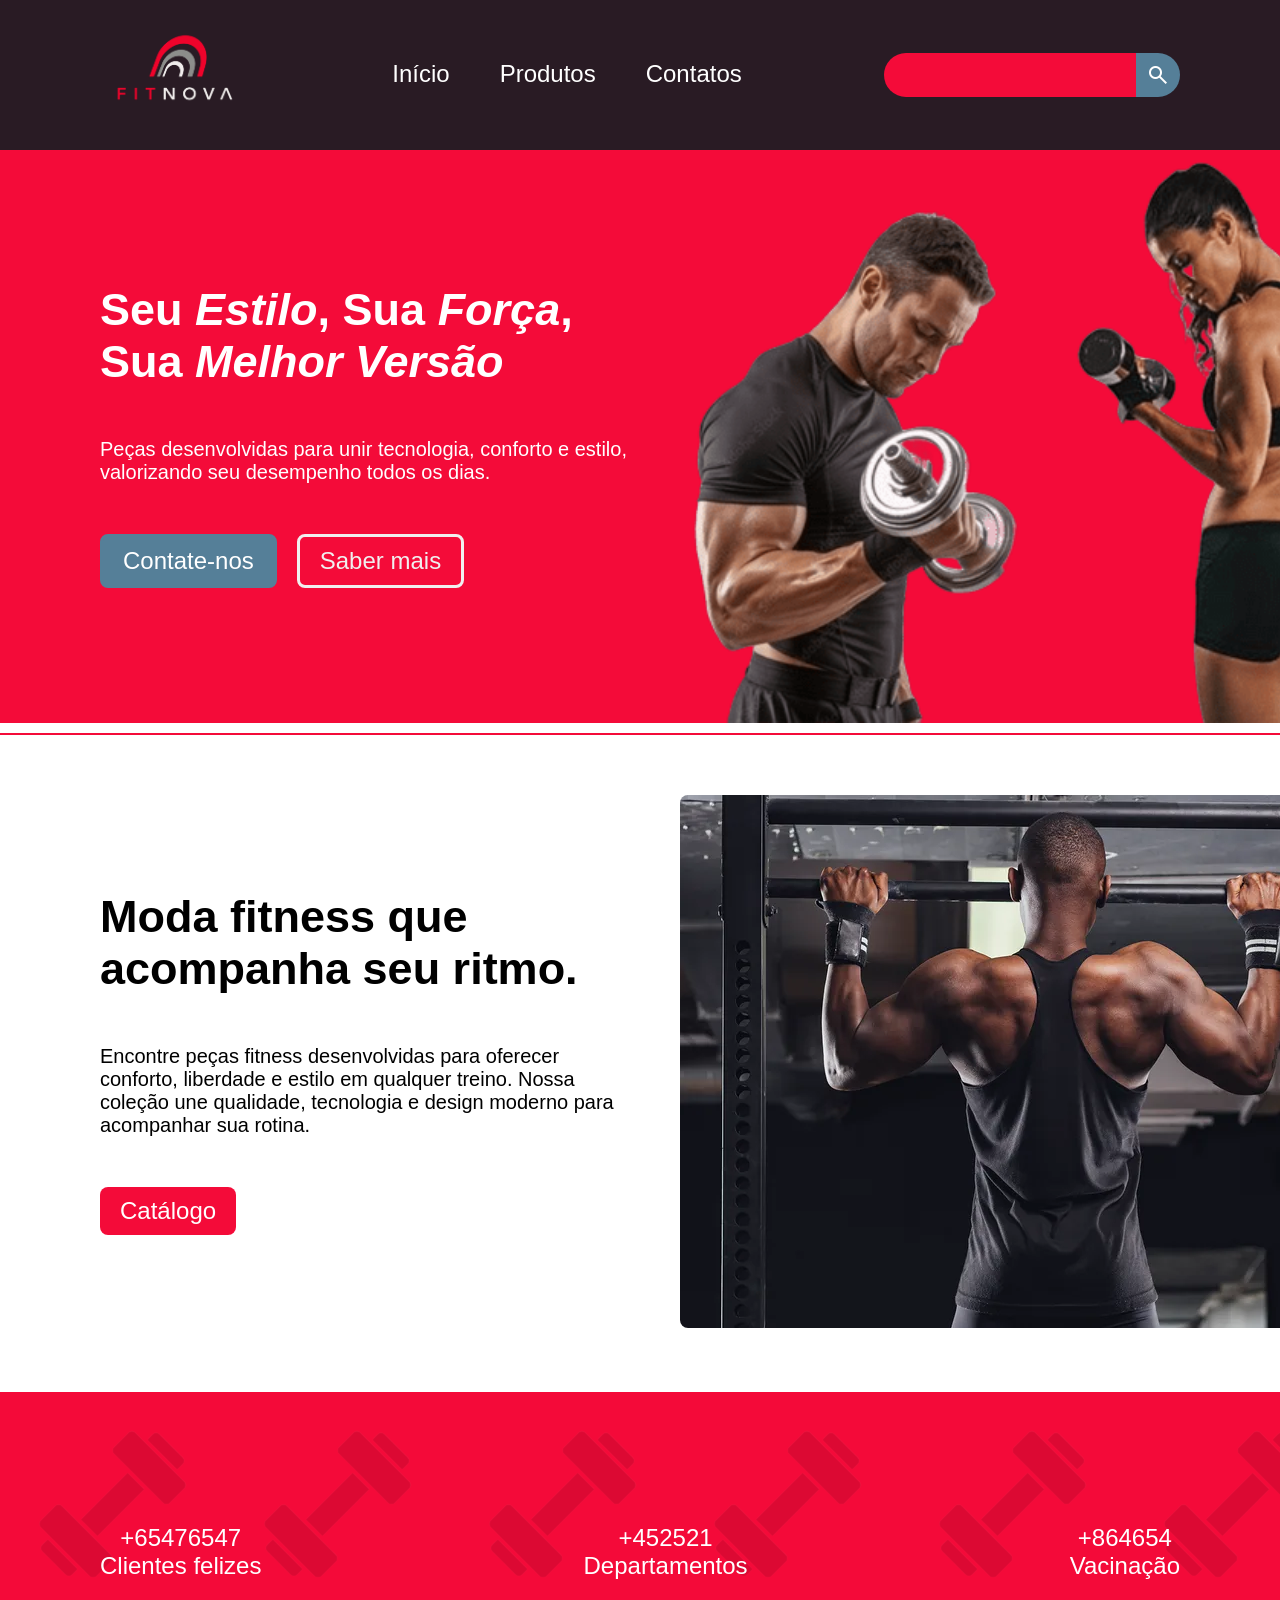
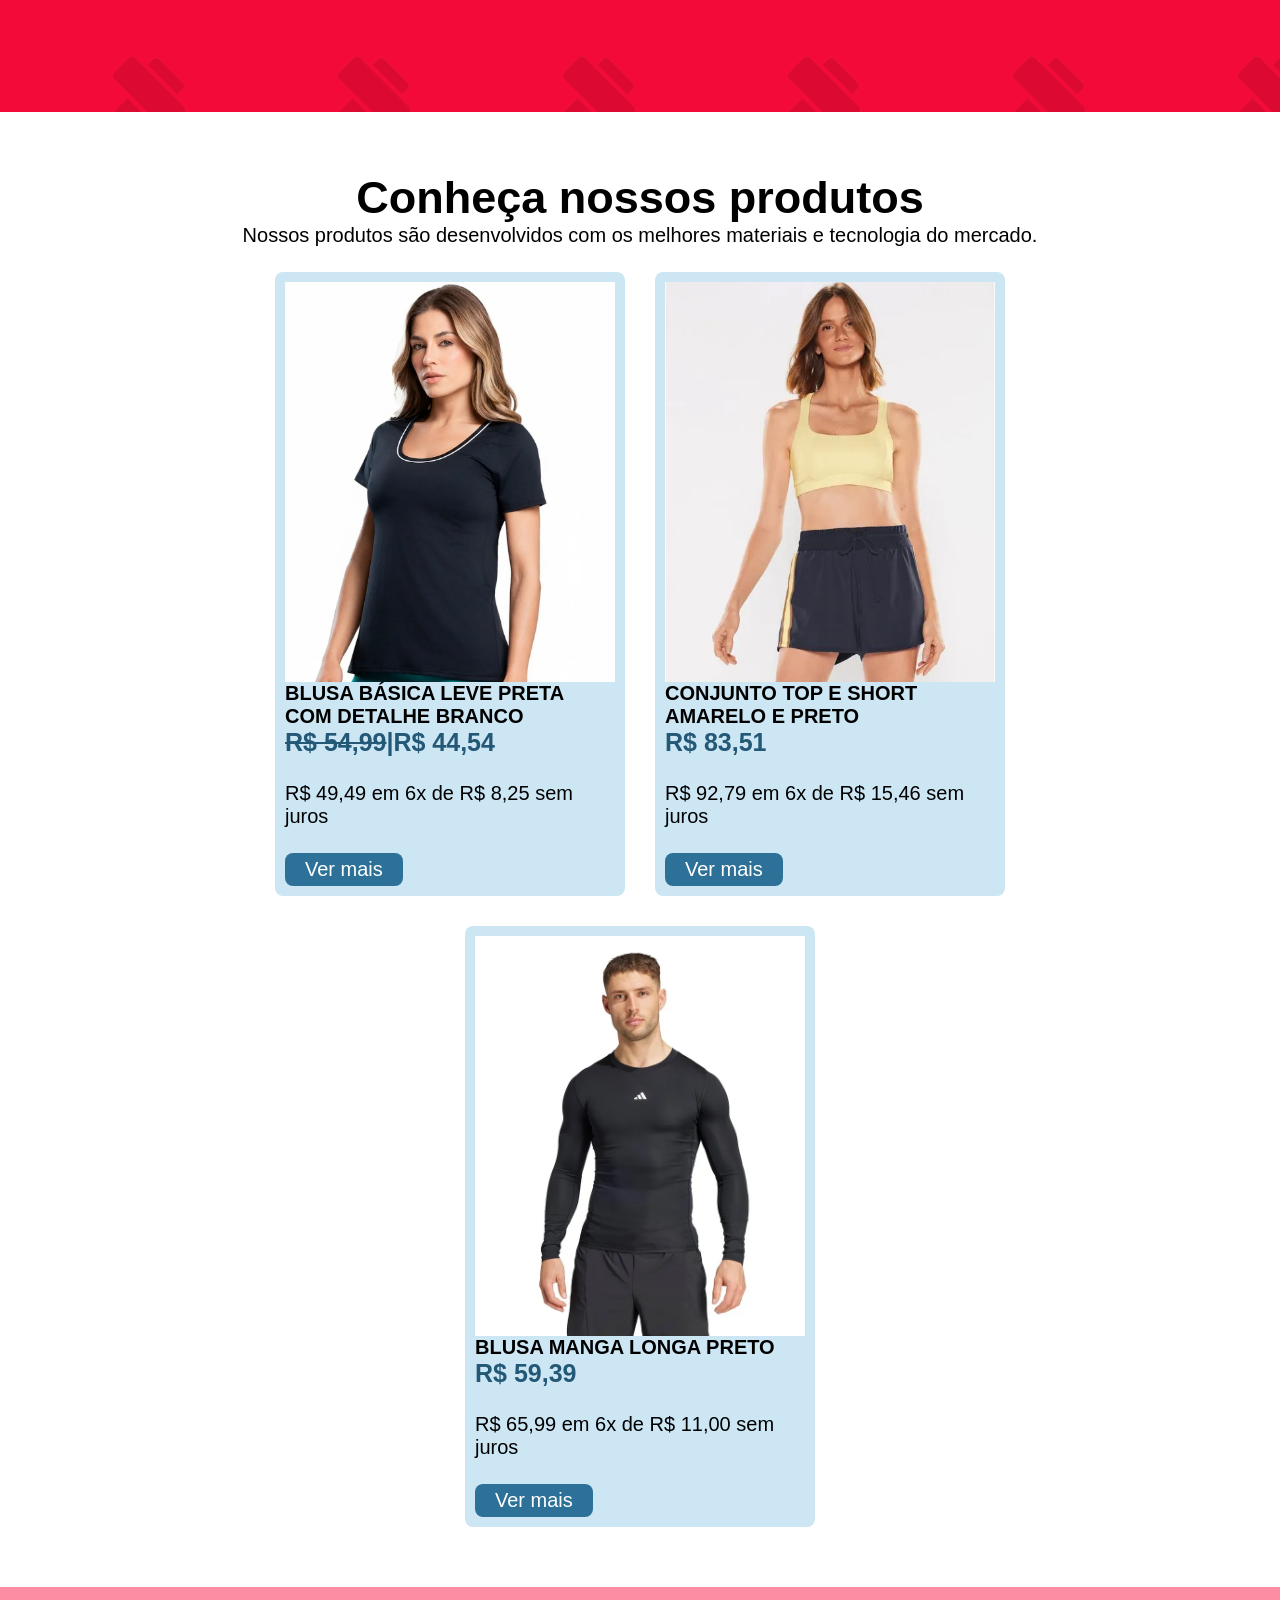
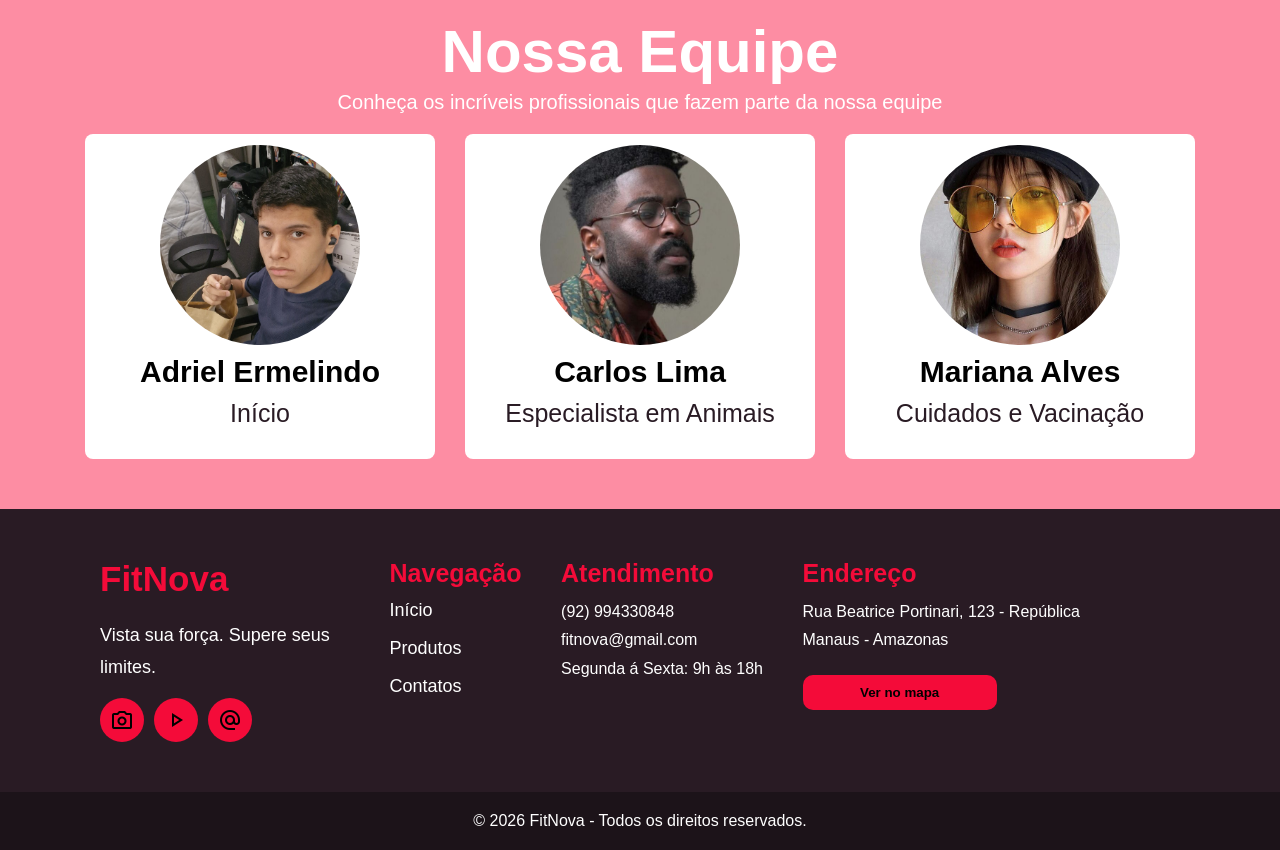
==== projeto-dw/index.html @ 7d939626 "Adicionado Fitnova em locais com o nome antigo" ====
<!DOCTYPE html>
<html lang="pt-br">

<head>
    <meta charset="UTF-8">
    <meta name="viewport" content="width=device-width, initial-scale=1.0">
    <title>FitNova - Início</title>
    <link rel="stylesheet" href="./css/style.css">
    <link rel="shortcut icon" href="./img/logo.png" type="image/x-icon">
    <link href="https://fonts.googleapis.com/css2?family=Material+Symbols+Outlined" rel="stylesheet" />
</head>
<body>
    <!-- HEADER -->
    <header>
        <img id="logo" src="./img/logo.png" alt="">

        <nav>
            <a href="index.html">Início</a>
            <a href="pages/produtos.html">Produtos</a>
            <a href="pages/contatos.html">Contatos</a>
        </nav>

        <div id="search">
            <input type="text" name="" id="">
            <span class="material-symbols-outlined">search</span>
        </div>
    </header>

    <main>
    
    <!-- CAPA -->
    <section id="capa">
        <div id="texto">
            <h1>Seu <i>Estilo</i>, Sua <i>Força</i>, Sua <i>Melhor Versão</i></h1>
            <p>Peças desenvolvidas para unir tecnologia, conforto e estilo, valorizando seu desempenho todos os dias.</p>
            <div id="botoes">
                <a href="pages/contatos.html"><button id="primario">Contate-nos</button></a>
                <button id="secundario">Saber mais</button>
            </div>
        </div>
        <div id="imagem">
            <img src="./img/fitness_mulher_invertida.png" alt="">
        </div>
    </section>

    <hr>

    <!-- CAPA-RITMO -->
    <section id="capa-ritmo">
        <div id="texto">
            <h1>Moda fitness que acompanha seu ritmo.</h1>
            <p>Encontre peças fitness desenvolvidas para oferecer conforto, liberdade e estilo em qualquer treino. Nossa coleção une qualidade, tecnologia e design moderno para acompanhar sua rotina.</p>
            <button id="primario">Catálogo</button>
        </div>
        <div id="imagem-ritmo">
            <img src="./img/strongback.webp" alt="">
        </div>
    </section>

    <!-- Histórico -->
    <section id="historico">
        <div class="card-historico">
            <p>+65476547</p>
            <p>Clientes felizes</p>
        </div>
        <div class="card-historico">
            <p>+452521</p>
            <p>Departamentos</p>
        </div>
        <div class="card-historico">
            <p>+864654</p>
            <p>Vacinação</p>
        </div>
    </section>

    <!-- Services -->
    <!-- div#services>div.services-per*3 -->
    <section id="services">
        <h1>Conheça nossos produtos</h1>
        <p>Nossos produtos são desenvolvidos com os melhores materiais e tecnologia do mercado.</p>

        <div id="cards-services">
            <div class="services-pet">
                <div id="image-services">
                    <div id="image">
                        <img src="./img/roupa1.webp" alt="">
                    </div>
                    <h1>BLUSA BÁSICA LEVE PRETA COM DETALHE BRANCO</h1>
                    <p id="price"><s>R$ 54,99</s>|R$ 44,54</p>
                    <p> R$ 49,49 em 6x de R$ 8,25 sem juros</p>
                    <button>Ver mais</button>
                </div>
            </div>
            <div class="services-pet">
                <div id="image-services">
                     <div id="image">
                        <img src="./img/roupa2.webp" alt="">
                    </div>
                    <h1>CONJUNTO TOP E SHORT AMARELO E PRETO</h1>
                    <p id="price">R$ 83,51</p>
                    <P>R$ 92,79 em 6x de R$ 15,46 sem juros</p>
                    <button>Ver mais</button>
                </div>
            </div>
            <div class="services-pet">
                <div id="image-services">
                     <div id="image">
                        <img src="./img/roupa3.webp" alt="">
                    </div>
                    <h1>BLUSA MANGA LONGA PRETO</h1>
                    <p id="price">R$ 59,39</p>
                    <p>R$ 65,99 em 6x de R$ 11,00 sem juros</p>
                    <button>Ver mais</button>
                </div>
            </div>
        </div>
    </section>
        
    <!-- Equipe -->
     <section id="equipe">
        <h1>Nossa Equipe</h1>
        <p>Conheça os incríveis profissionais que fazem parte da nossa equipe</p>
        <div id="cards-equipe">
            <div class="image-equipe">
                <img src="./img/adriel.jpg" alt="">
                <h2>Adriel Ermelindo</h2>
                <p>Início</p>
            </div>
            <div class="image-equipe">
                <img src="./img/cara.jpg" alt="">
                <h2>Carlos Lima</h2>
                <p>Especialista em Animais</p>
            </div>
            <div class="image-equipe">
                <img src="./img/menina.jpg" alt="">
                <h2>Mariana Alves</h2>
                <p>Cuidados e Vacinação</p>
            </div>
        </div>
     </section>

     </main>

    <!-- FOOTER -->
    <footer>
        <div id="texto-banner">
            <h1>FitNova</h1>
            <p>Vista sua força. Supere seus limites.</p>
            <div id="button-banner">
                <button><span class="material-symbols-outlined">photo_camera</span></button>
                <button><span class="material-symbols-outlined">play_arrow</span></button>
                <button><span class="material-symbols-outlined">alternate_email</span></button>
            </div>
        </div>

        <div id="menu-footer">
            <h1>Navegação</h1>
            <nav id="footer-nav">
            <a href="index.html">Início</a>
            <a href="pages/produtos.html">Produtos</a>
            <a href="pages/contatos.html">Contatos</a>
            </nav>
            </div>

        <div id="info-banner">
            <h1>Atendimento</h1>
            <p>(92) 994330848</p>
            <p>fitnova@gmail.com</p>
            <p>Segunda á Sexta: 9h às 18h</p>
        </div>

        <div id="local-banner">
            <h1>Endereço</h1>
            <p>Rua Beatrice Portinari, 123 - República</p>
            <p>Manaus - Amazonas</p>
            <a href="pages/contatos.html"><button>Ver no mapa</button></a>
        </div>

    </footer>

    <p id="direitos">© 2026 FitNova - Todos os direitos reservados.</p>

</body>

</html>
---- projeto-dw/css/style.css ----
*{
    margin: 0;
    padding: 0;
    border: 0;
    font-family: Verdana, Geneva, Tahoma, sans-serif;
    box-sizing: border-box;
}

/* HEADER */

header{
    background-color: #291b24;
    display: flex;
    flex-direction: row;
    justify-content: space-between;
    align-items: center;
    padding: 0 100px;
}

#logo{
    width: 150px;
}

nav{
    display: flex;
    gap: 10px; 
}

nav a{
    color: #fff;
    text-decoration: none;
    font-size: 24px;
    padding: 5px 20px;
    border-bottom: solid 3px transparent;
}

header a:hover{
    border-bottom: solid 3px #f40b39;
    transition: border 0.7s ease;
}

#search{
    display: flex;

}

#search input{
    background-color: #f40b39;
    font-size: 18px;
    padding: 10px;
    color: #000;
    outline: none;
    border-radius: 40px 0px 0px 40px;
}

#search input:focus{
    box-shadow: rgba(50, 50, 93, 0.25) 0px 6px 12px -2px, rgba(0, 0, 0, 0.3) 0px 3px 7px -3px;
}

#search span{
    background-color: #557f98;
    color: #fff;
    padding: 10px;
    cursor: pointer;
    border-radius: 0px 40px 40px 0px;
}

#search span:hover{
    box-shadow: rgba(0, 0, 0, 0.17) 0px -23px 25px 0px inset, rgba(0, 0, 0, 0.15) 0px -36px 30px 0px inset, rgba(0, 0, 0, 0.1) 0px -79px 40px 0px inset, rgba(0, 0, 0, 0.06) 0px 2px 1px, rgba(0, 0, 0, 0.09) 0px 4px 2px, rgba(0, 0, 0, 0.09) 0px 8px 4px, rgba(0, 0, 0, 0.09) 0px 16px 8px, rgba(0, 0, 0, 0.09) 0px 32px 16px;
}

/* CAPA */

#capa{
    background-color: #f40b39;
    padding: 0px 100px 0px 100px;
    display: flex;
    align-items: center;
    gap: 50px;
}

#texto{
    width: 50%;
}

#texto h1{
    color: #fff;
    font-size: 45px;
    margin-bottom: 50px;
}

#texto p{
    color: #fff;
    font-size: 20px;
    margin-bottom: 50px;
}
#botoes{
    display: flex;
    gap: 20px;
}

#primario{
    background-color: #557f98;
    color: #fff;
    font-size: 24px;
    padding: 10px 20px;
    border-radius: 8px;
    cursor: pointer;
    border: solid 3px #557f98;
}

#primario:hover{
    background-color: #3c596a;
    border: solid 3px #3c596a;
    transition: all 0.5s ease;
}

#secundario{
    background-color: transparent;
    color: #f1efef;
    font-size: 24px;
    padding: 10px 20px;
    border-radius: 8px;
    cursor: pointer;
    border: solid 3px #f1efef;
}

#secundario:hover{
    background-color: #f1efef;
    border: solid 3px #dedede;
    color: #000;
    transition: all 0.5s ease;
}

#imagem{
    width: 200px;
}

#imagem img{
    width: 800px;
    display: flex;
}

hr{
    margin-top: 10px;
    border: solid 1px #f40b39;
    background-color: #f40b39;
}
/* CAPA-RITMO */

#capa-ritmo{
    background-color: #ffffff;
    padding: 60px 100px;
    display: flex;
    align-items: center;
    gap: 50px;
}

#capa-ritmo #texto h1{
    color: #000;
}

#capa-ritmo #texto p{
    color: #000;
}

#capa-ritmo #primario{
    background-color: #f40b39;
    border: #f40b39;
}

#capa-ritmo #primario:hover{
    cursor: pointer;
    box-shadow: rgba(0, 0, 0, 0.15) 1.95px 1.95px 2.6px;
    transition: all 0.5s ease;
    background-color: #f40b39;
}

#imagem-ritmo{
    width: 500px;
}

#imagem-ritmo img{
    border-radius: 8px;
}


#historico{
    background-color: #f40b39;
    padding: 60px 100px;
    display: flex;
    gap: 40px;
    justify-content: space-between;
    align-items: center;
    /* Coloca um fundo feito de imagens */
    background-image: url("../img/pesotrans.png");
    position: relative;
}

#historico::before{
    /* define o nível, o plano de um elemento, a camada do elemento */
    z-index: 1;
    background-color:  rgba(244, 11, 57, 0.9);
    content:'';
    position: absolute;
    top: 0;
    left: 0;
    width: 100%;
    height: 100%;
}

.card-historico{
    font-size: 24px;
    text-align: center;
    height: 200px;
    color: white;
    display: flex;
    flex-direction: column;
    justify-content: center;
    align-items: center;
    z-index: 2;
}

#services{
    padding: 60px 100px;
    text-align: center;
}

#services h1{
    font-size: 45px;
}

#services p{
    font-size: 20px;
    margin-bottom: 25px;
}

#cards-services{
    display: flex;
    justify-content: center;
    align-items: center;
    gap: 30px;
    flex-wrap: wrap;
}

.services-pet{
    background-color: #9fceea84;
    border-radius: 8px;
    width: 350px;
    text-align: left;
    padding: 10px;
}

#cards-services .services-pet h1{
    font-size: 20px;
}

#cards-services .services-pet #price{
    font-size: 25px;
    font-weight: bold;
    color: #235876;
}

#cards-services .services-pet button{
    background-color: #2d7198;
    font-size: 20px;
    padding: 5px 20px;
    border-radius: 8px;
    color: white;
}

#cards-services .services-pet button:hover{
    cursor: pointer;
    box-shadow: rgba(0, 0, 0, 0.15) 1.95px 1.95px 2.6px;
    transition: all 0.5s ease;
    background-color: #3c596a;
}

#image{
    overflow: hidden;
    height: 400px;
}

/* A propria imagem */
#image img{
    width: 100%;
    height: 100%;
    object-fit: cover;
    object-position: center;
}

/* EQUIPE */
#equipe{
    background-color: #FD8DA3;
    display: flex;
    flex-direction: column;
    align-items: center;
}
#equipe h1{
    font-size: 60px;
    margin-top: 30px;
    margin-bottom: 5px;
    color: #fff;
    font-weight: bold;
}

#equipe p{
    font-size: 20px;
    color: #fff;
    margin-bottom: 20px;
}

#cards-equipe{
    display: flex;
    flex-wrap: wrap;
    gap: 30px;
    margin-bottom: 50px;
        justify-content: center;

}

#cards-equipe .image-equipe{
    display: flex;
    flex-direction: column;
    align-items: center;
    background-color: white;
    padding: 8px;
    gap: 10px;
    width: 350px;
    border-radius: 8px;
    border: solid 3px transparent;
}

#cards-equipe .image-equipe:hover{
    cursor: pointer;
    box-shadow: rgba(0, 0, 0, 0.15) 1.95px 1.95px 2.6px;
    transition: all 0.5s ease;
    border: solid 3px #f40b39;
}

#cards-equipe .image-equipe p{
    color: #291B24;
    text-align: center;
    font-size: 25px;
}

#cards-equipe .image-equipe h2{
    color: black;
    font-size: 30px;
}

#cards-equipe .image-equipe img{
    width: 200px;
    height: 200px;
    border-radius: 50%;
    object-fit: cover;
    object-position: center;
}

/* FOOTER */

footer{
    background-color: #291b24;
    display: flex;
    padding: 50px 100px;
    justify-content: space-between;
    flex-wrap: wrap;
}

footer h1{
    color: #f40b39;
    font-size: 25px;
    margin-bottom: 10px;
}

footer p{
    color: white;
    line-height: 1.8;
}

footer button:hover{
    cursor: pointer;
    box-shadow: rgba(0, 0, 0, 0.35) 0px 5px 15px;
    transition: all 0.5s ease;
    background-color: #c20829;
}

#texto-banner{
    display: flex;
    flex-direction: column;
    width: 250px;
}

#texto-banner h1{
    color: #f40b39;
    font-size: 35px;
    margin-bottom: 20px;
}

#texto-banner p{
    color: white;
    font-size: 18px;
    margin-bottom:15px;
    line-height: 1.8;
}

#button-banner{
    display: flex;
    gap: 10px;
    flex-wrap: wrap;
}

#button-banner button{
    padding: 10px;
    background-color: #f40b39;
    border-radius: 50%;
    display: flex;
}

#footer-nav{
    display: flex;
    flex-direction: column;
}

#footer-nav a{
    text-decoration: none;
    color: white;
    font-size: 18px;
    line-height: 1.4;
    padding: 0px;
}

#footer-nav a:hover{
    border-bottom: solid 3px #f40b39;
    transition: border 0.7s ease;
    width: 80px;
}

#local-banner{
    display: flex;
    flex-direction: column;
    padding: 0px 100px 0px 0px;
}

#local-banner button{
    padding: 10px;
    background-color: #f40b39;
    border-radius: 10px;
    width: 70%;
    margin-top: 20px;
    font-weight: bold;
}



#direitos{
    background-color: #1c1319;
    padding: 20px 100px;
    color: white;
    text-align: center;
}
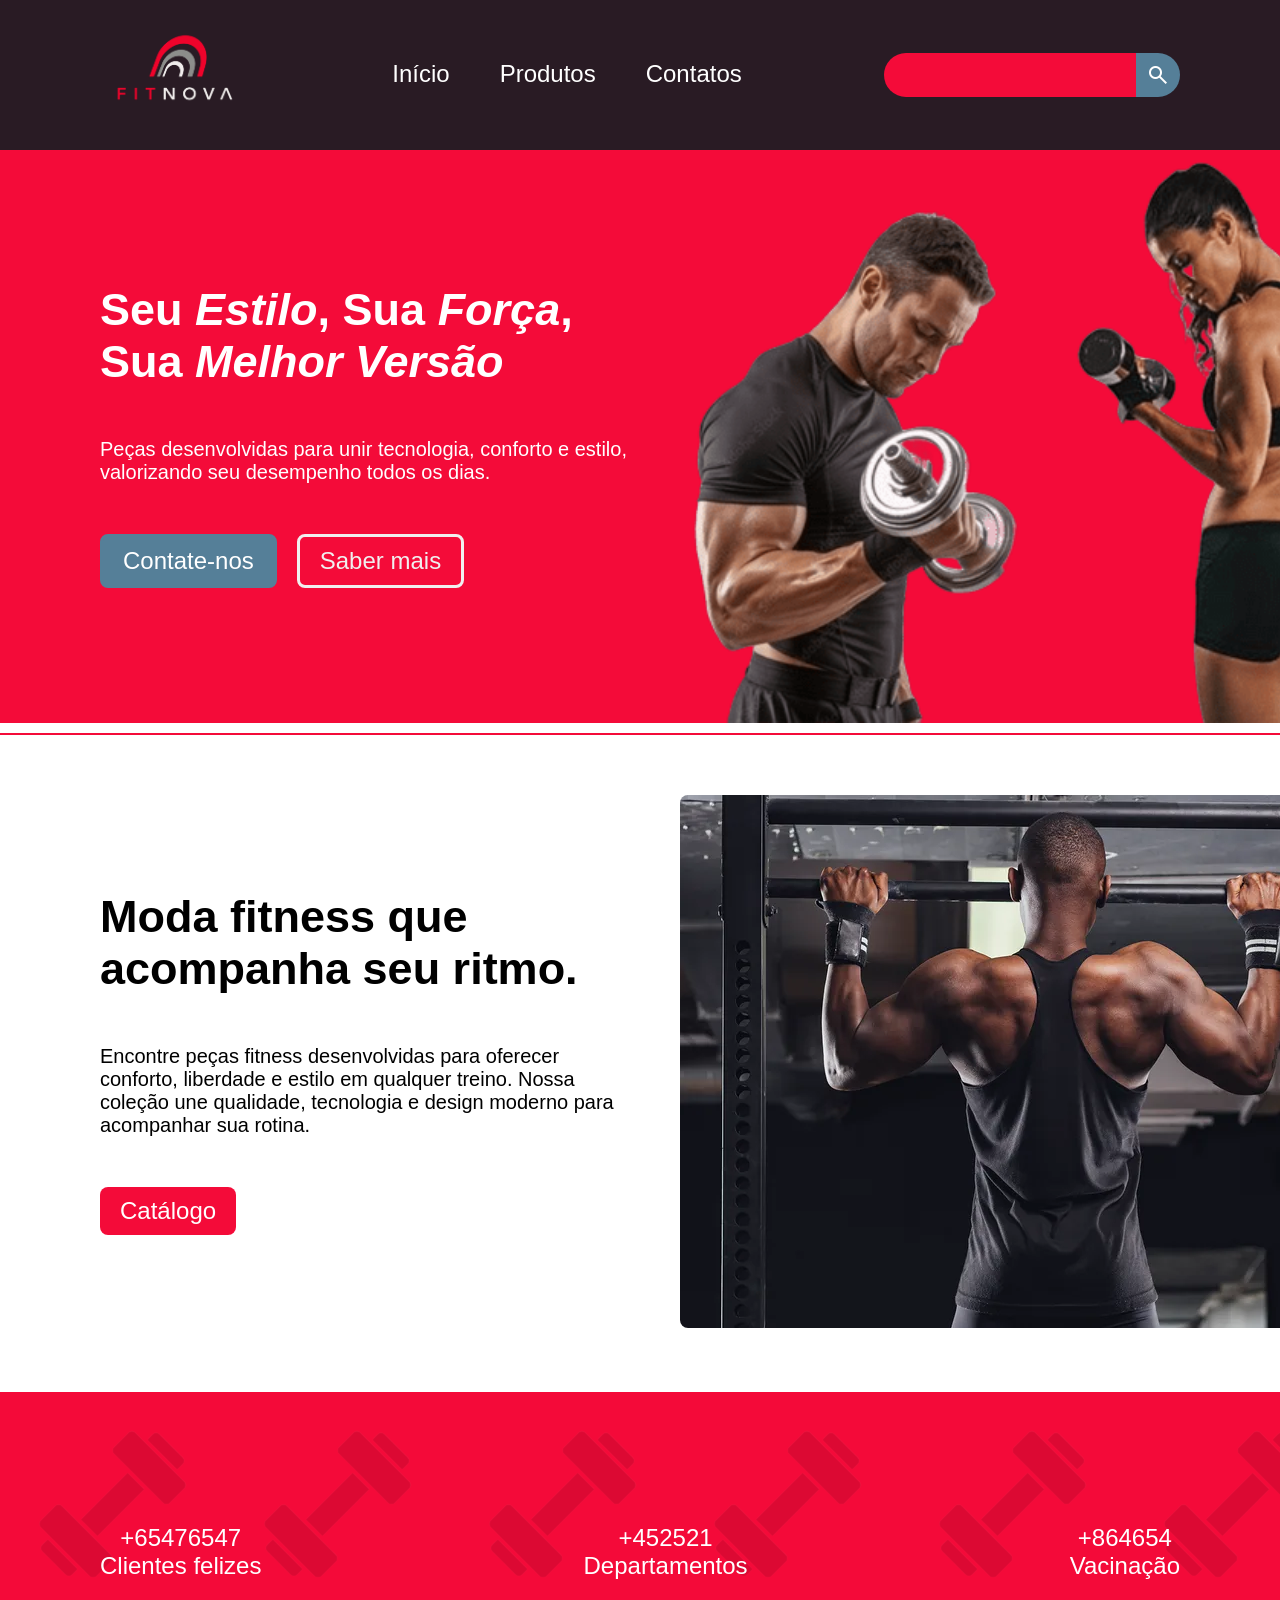
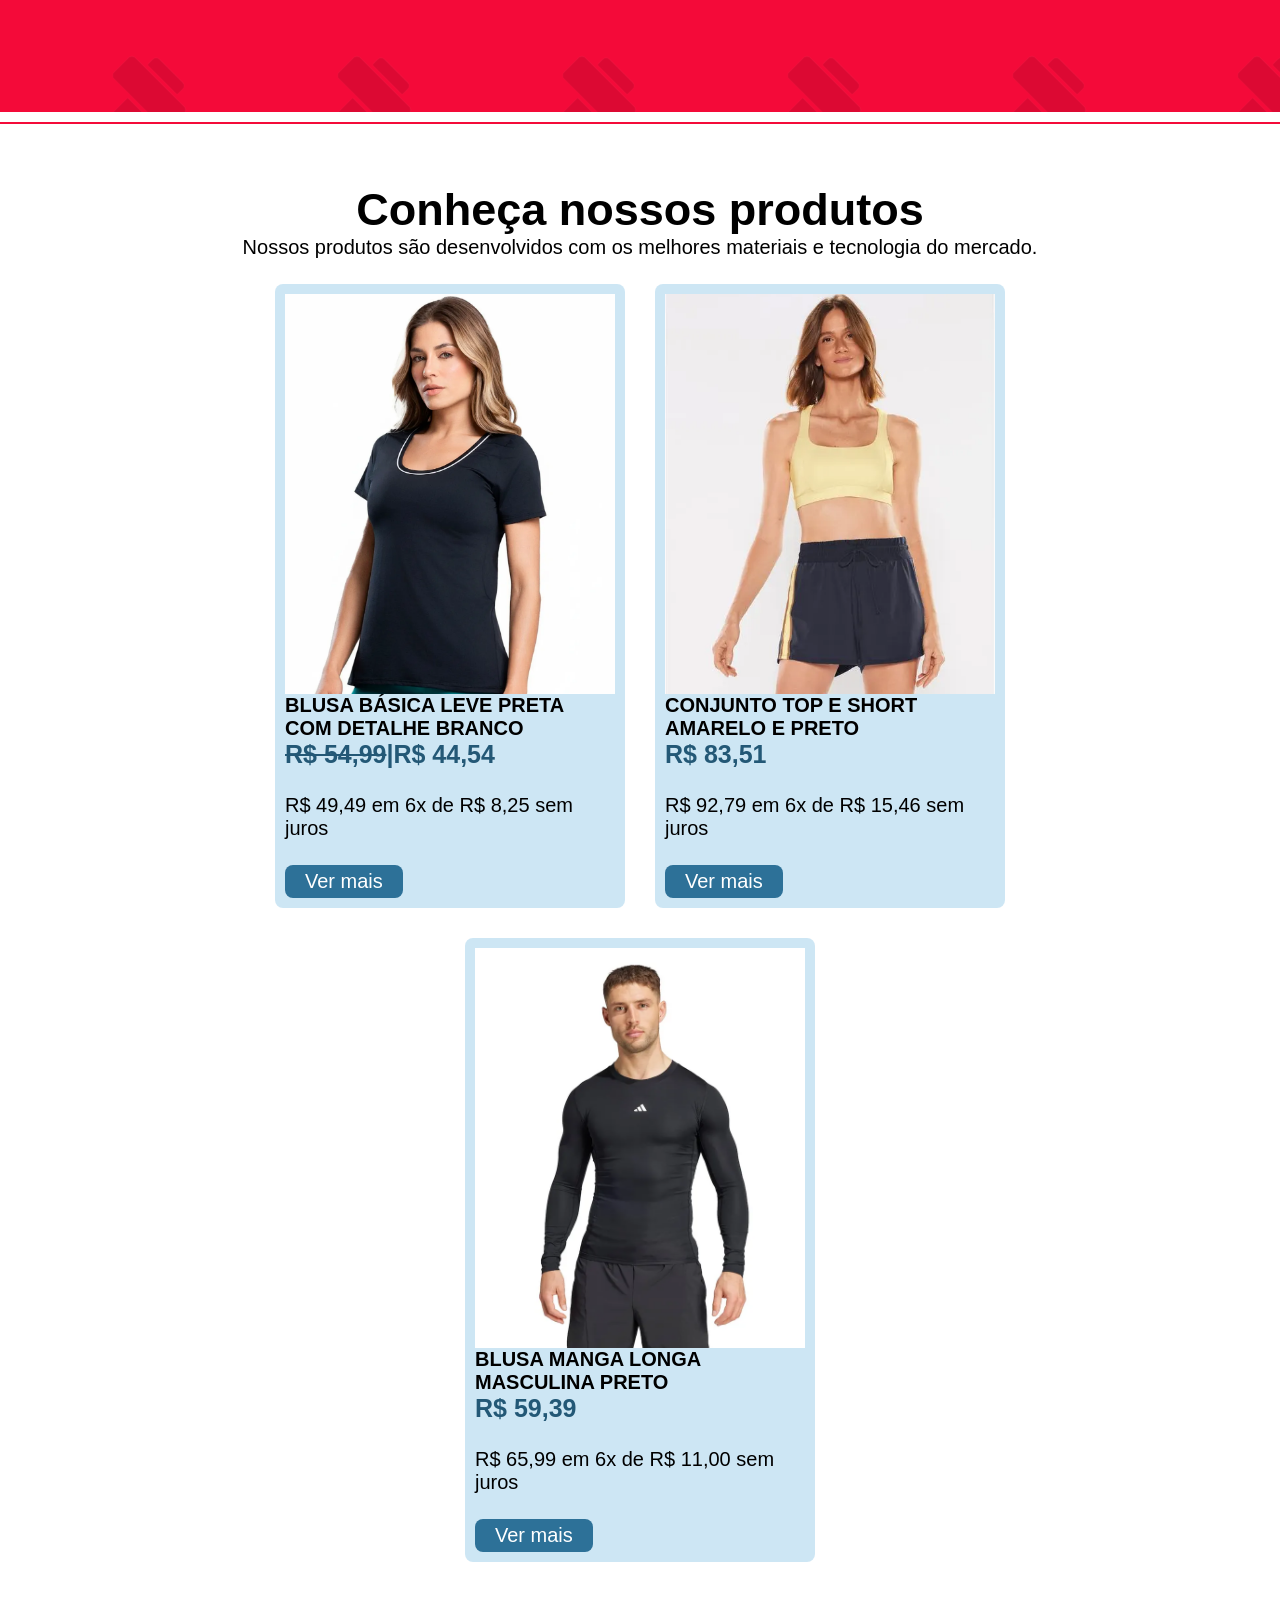
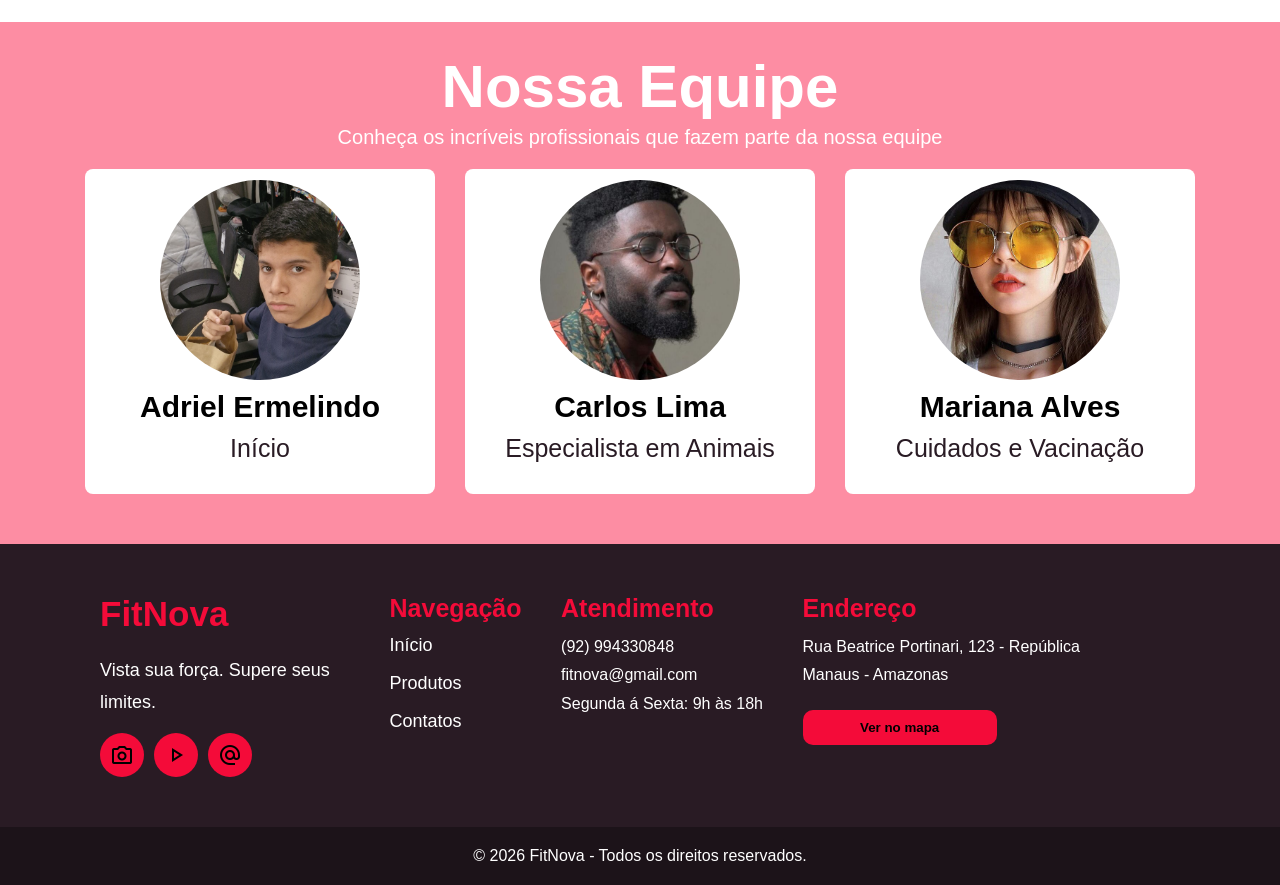
==== commit 0ab0ee12: "retoques na pagina inicio" ====
--- a/projeto-dw/index.html
+++ b/projeto-dw/index.html
@@ -35,7 +35,7 @@
             <p>Peças desenvolvidas para unir tecnologia, conforto e estilo, valorizando seu desempenho todos os dias.</p>
             <div id="botoes">
                 <a href="pages/contatos.html"><button id="primario">Contate-nos</button></a>
-                <button id="secundario">Saber mais</button>
+                <a href="pages/produtos.html"><button id="secundario">Saber mais</button></a>
             </div>
         </div>
         <div id="imagem">
@@ -50,7 +50,7 @@
         <div id="texto">
             <h1>Moda fitness que acompanha seu ritmo.</h1>
             <p>Encontre peças fitness desenvolvidas para oferecer conforto, liberdade e estilo em qualquer treino. Nossa coleção une qualidade, tecnologia e design moderno para acompanhar sua rotina.</p>
-            <button id="primario">Catálogo</button>
+            <a href="pages/produtos.html"><button id="primario">Catálogo</button></a>
         </div>
         <div id="imagem-ritmo">
             <img src="./img/strongback.webp" alt="">
@@ -73,6 +73,8 @@
         </div>
     </section>
 
+    <hr>
+
     <!-- Services -->
     <!-- div#services>div.services-per*3 -->
     <section id="services">
@@ -88,7 +90,7 @@
                     <h1>BLUSA BÁSICA LEVE PRETA COM DETALHE BRANCO</h1>
                     <p id="price"><s>R$ 54,99</s>|R$ 44,54</p>
                     <p> R$ 49,49 em 6x de R$ 8,25 sem juros</p>
-                    <button>Ver mais</button>
+                    <a href="pages/produtos.html"><button>Ver mais</button></a>
                 </div>
             </div>
             <div class="services-pet">
@@ -99,7 +101,7 @@
                     <h1>CONJUNTO TOP E SHORT AMARELO E PRETO</h1>
                     <p id="price">R$ 83,51</p>
                     <P>R$ 92,79 em 6x de R$ 15,46 sem juros</p>
-                    <button>Ver mais</button>
+                    <a href="pages/produtos.html"><button>Ver mais</button></a>
                 </div>
             </div>
             <div class="services-pet">
@@ -107,10 +109,10 @@
                      <div id="image">
                         <img src="./img/roupa3.webp" alt="">
                     </div>
-                    <h1>BLUSA MANGA LONGA PRETO</h1>
+                    <h1>BLUSA MANGA LONGA MASCULINA PRETO</h1>
                     <p id="price">R$ 59,39</p>
                     <p>R$ 65,99 em 6x de R$ 11,00 sem juros</p>
-                    <button>Ver mais</button>
+                    <a href="pages/produtos.html"><button>Ver mais</button></a>
                 </div>
             </div>
         </div>
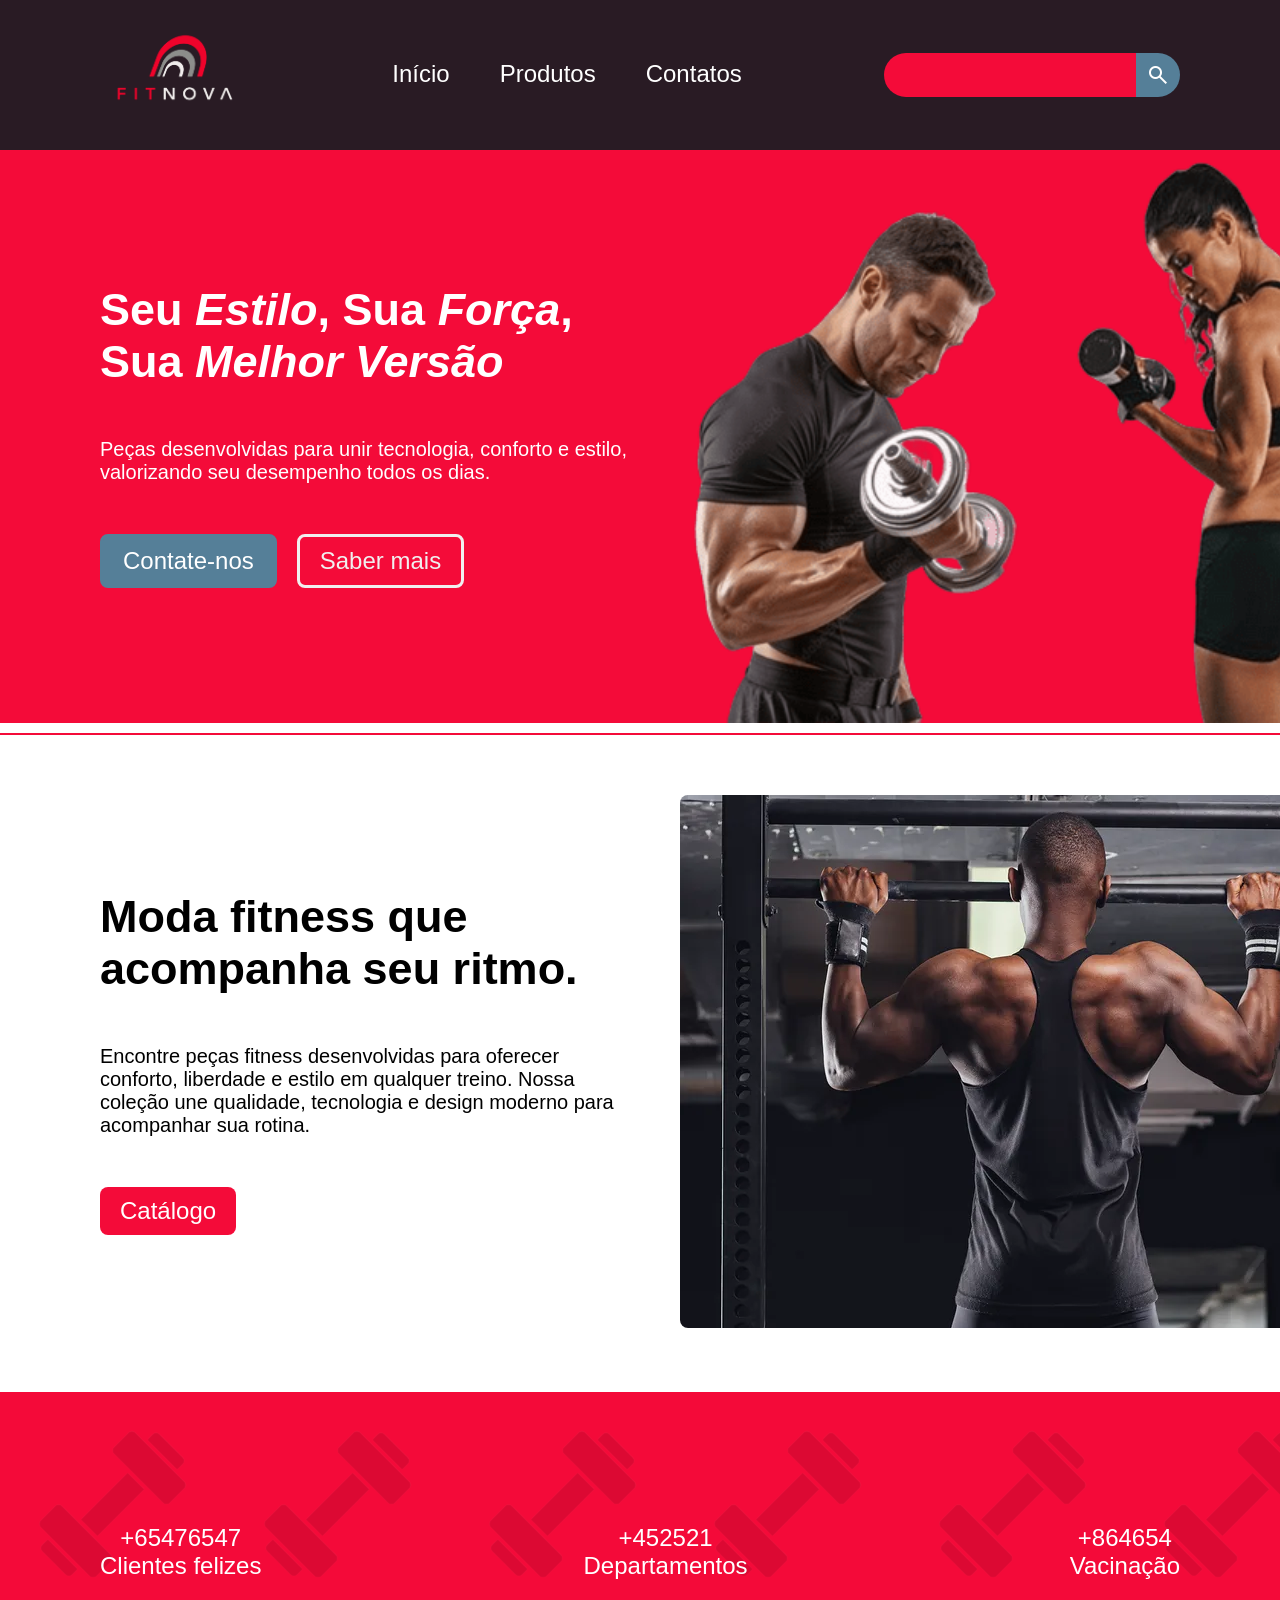
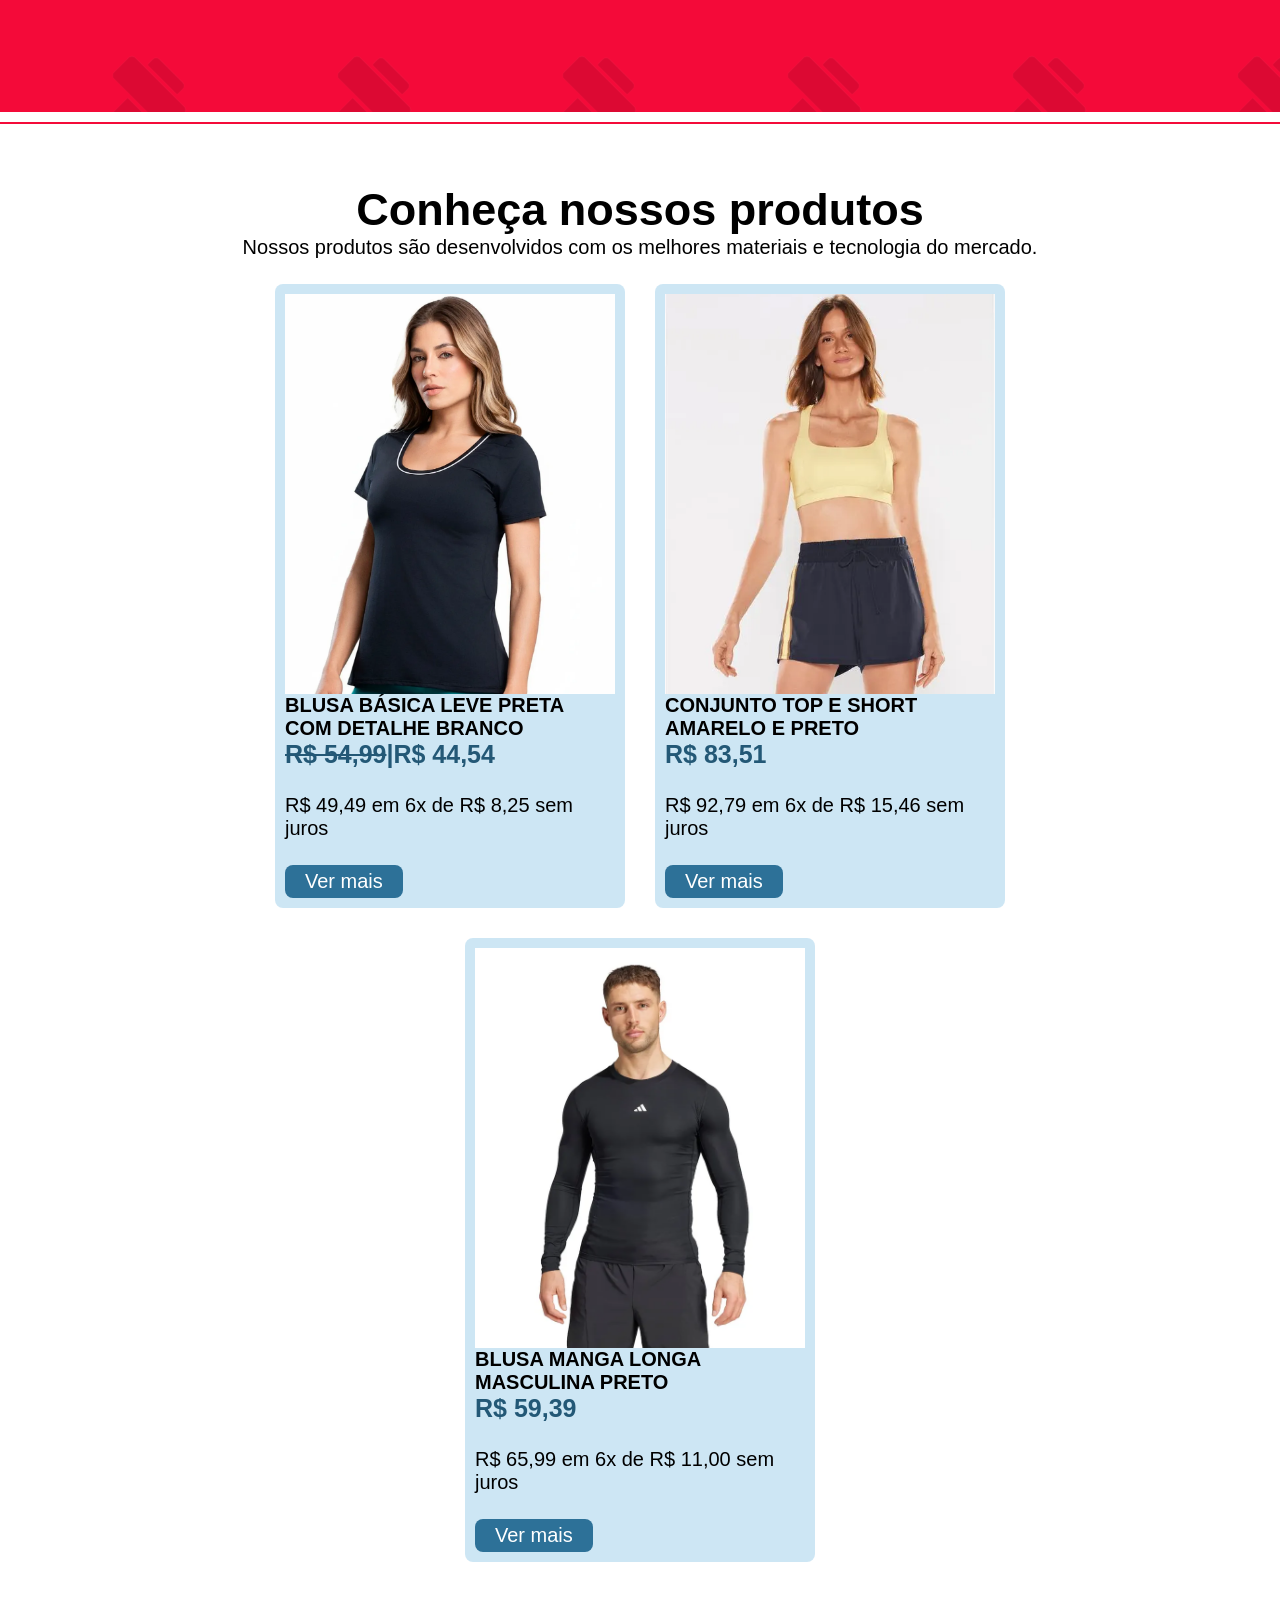
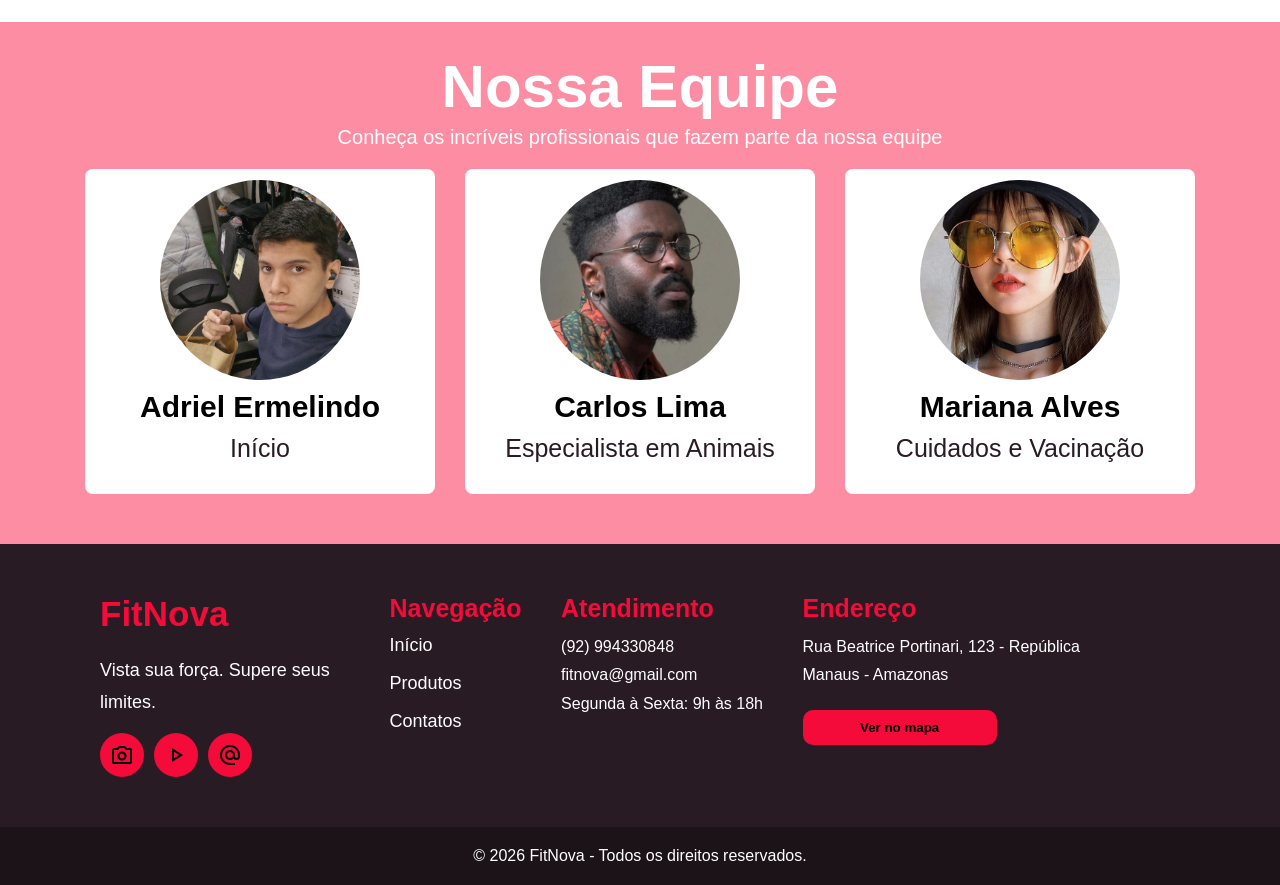
==== commit 82c8a732: "Merge branch 'main' of https://github.com/bluefire321/projeto-DW into inicio" ====
--- a/projeto-dw/index.html
+++ b/projeto-dw/index.html
@@ -168,7 +168,7 @@
             <h1>Atendimento</h1>
             <p>(92) 994330848</p>
             <p>fitnova@gmail.com</p>
-            <p>Segunda á Sexta: 9h às 18h</p>
+            <p>Segunda à Sexta: 9h às 18h</p>
         </div>
 
         <div id="local-banner">
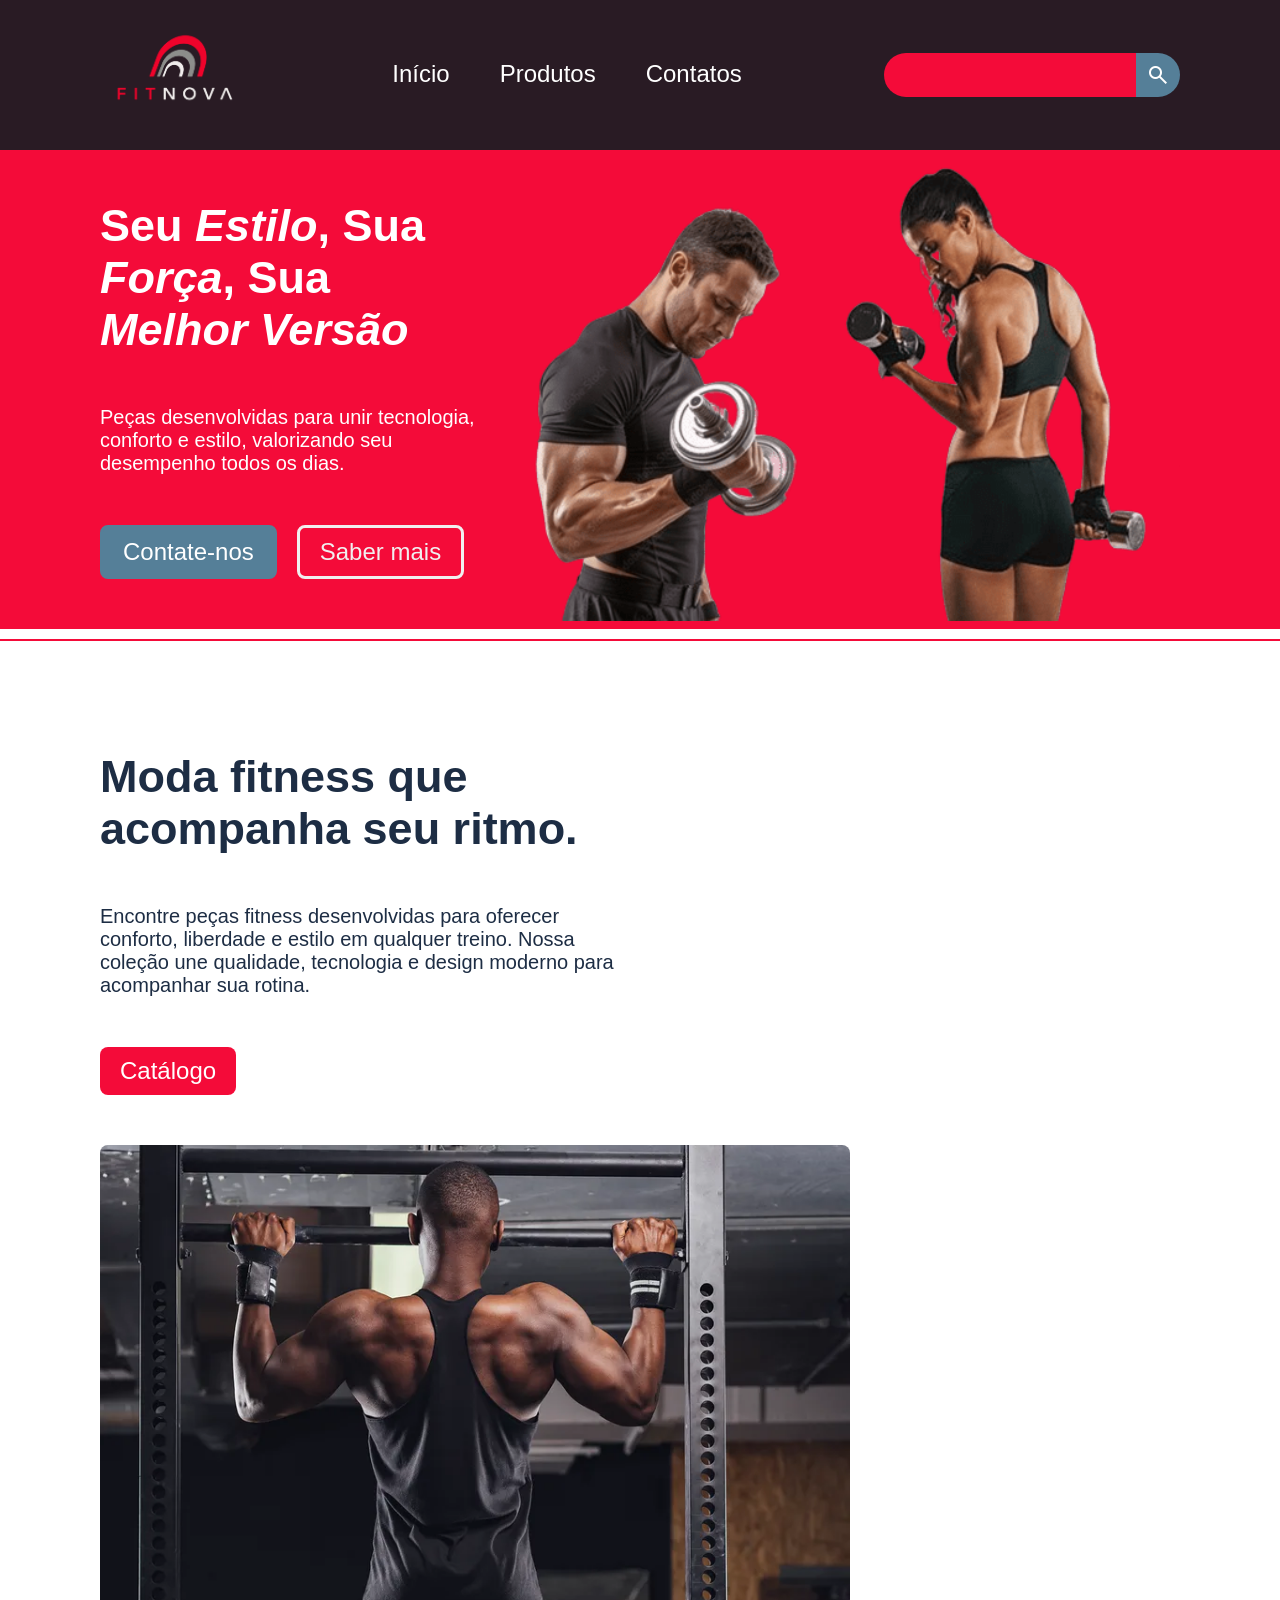
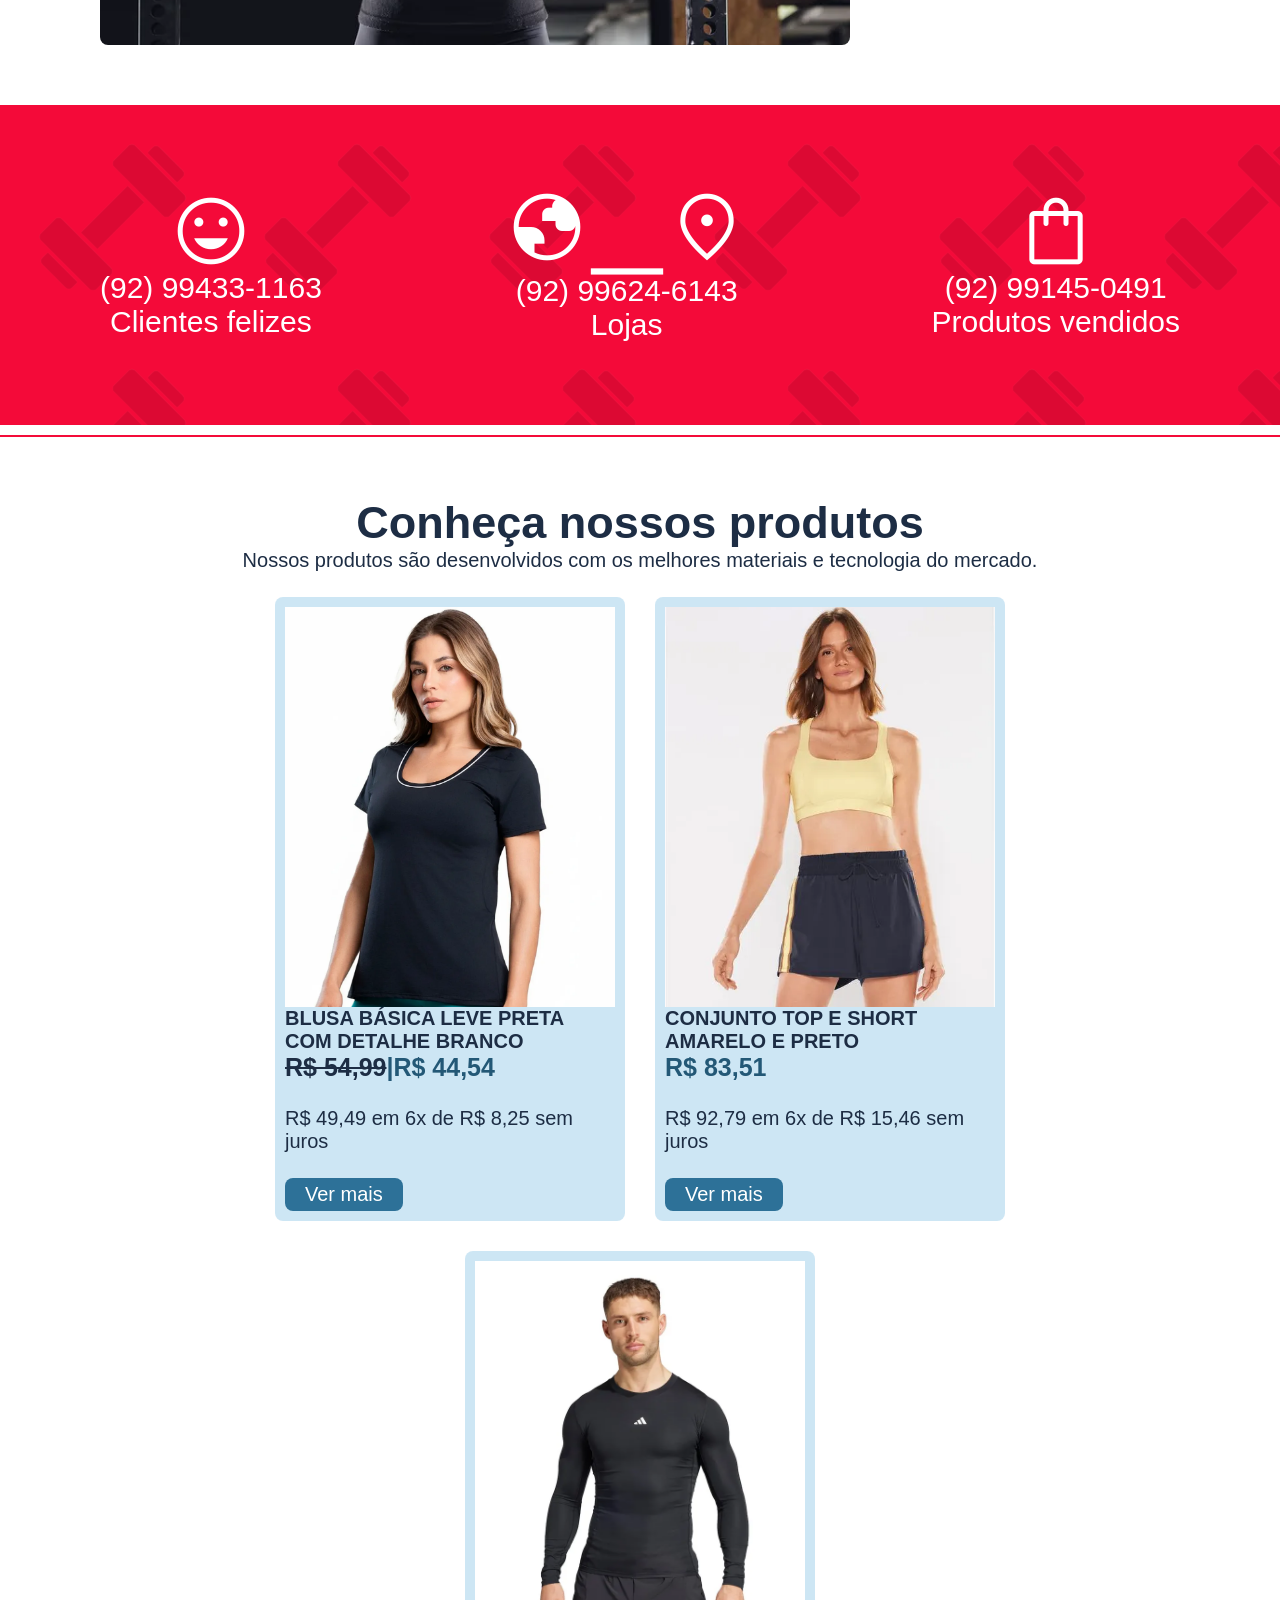
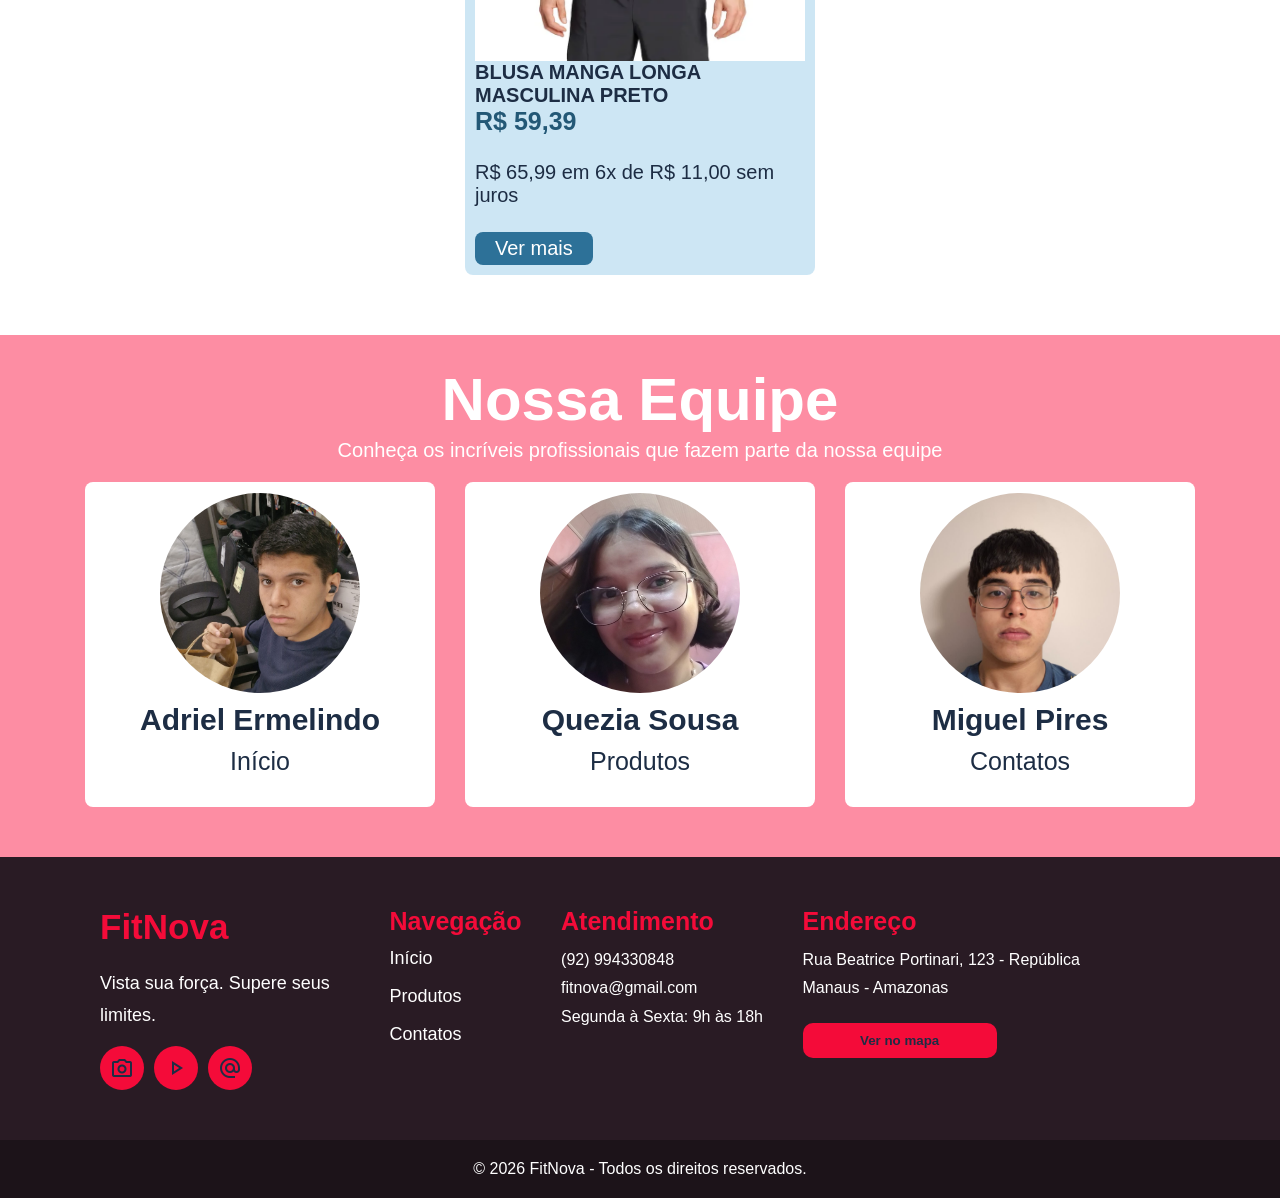
==== commit 8b461835: "mudança na barra de pesquisa, correções ao diminuir tamanha da pagina, novo histórico, correções de " ====
--- a/projeto-dw/index.html
+++ b/projeto-dw/index.html
@@ -29,7 +29,7 @@
     <main>
     
     <!-- CAPA -->
-    <section id="capa">
+    <div id="capa">
         <div id="texto">
             <h1>Seu <i>Estilo</i>, Sua <i>Força</i>, Sua <i>Melhor Versão</i></h1>
             <p>Peças desenvolvidas para unir tecnologia, conforto e estilo, valorizando seu desempenho todos os dias.</p>
@@ -38,46 +38,44 @@
                 <a href="pages/produtos.html"><button id="secundario">Saber mais</button></a>
             </div>
         </div>
-        <div id="imagem">
             <img src="./img/fitness_mulher_invertida.png" alt="">
-        </div>
-    </section>
+    </div>
 
     <hr>
 
     <!-- CAPA-RITMO -->
-    <section id="capa-ritmo">
+    <div id="capa-ritmo">
         <div id="texto">
             <h1>Moda fitness que acompanha seu ritmo.</h1>
             <p>Encontre peças fitness desenvolvidas para oferecer conforto, liberdade e estilo em qualquer treino. Nossa coleção une qualidade, tecnologia e design moderno para acompanhar sua rotina.</p>
             <a href="pages/produtos.html"><button id="primario">Catálogo</button></a>
         </div>
-        <div id="imagem-ritmo">
             <img src="./img/strongback.webp" alt="">
-        </div>
-    </section>
+    </div>
 
     <!-- Histórico -->
-    <section id="historico">
+    <div id="historico">
         <div class="card-historico">
-            <p>+65476547</p>
+            <span class="material-symbols-outlined">mood</span>
+            <p>(92) 99433-1163</p>
             <p>Clientes felizes</p>
         </div>
         <div class="card-historico">
-            <p>+452521</p>
-            <p>Departamentos</p>
+            <a href="pages/contatos.html"><span class="material-symbols-outlined">globe_location_pin</span></a>
+            <p>(92) 99624-6143</p>
+            <p>Lojas</p>
         </div>
-        <div class="card-historico">
-            <p>+864654</p>
-            <p>Vacinação</p>
+        <div class="card-historico"><span class="material-symbols-outlined">shopping_bag</span>
+            <p>(92) 99145-0491</p>
+            <p>Produtos vendidos</p>
         </div>
-    </section>
+    </div>
 
     <hr>
 
     <!-- Services -->
     <!-- div#services>div.services-per*3 -->
-    <section id="services">
+    <div id="services">
         <h1>Conheça nossos produtos</h1>
         <p>Nossos produtos são desenvolvidos com os melhores materiais e tecnologia do mercado.</p>
 
@@ -116,10 +114,10 @@
                 </div>
             </div>
         </div>
-    </section>
+    </div>
         
     <!-- Equipe -->
-     <section id="equipe">
+     <div id="equipe">
         <h1>Nossa Equipe</h1>
         <p>Conheça os incríveis profissionais que fazem parte da nossa equipe</p>
         <div id="cards-equipe">
@@ -127,19 +125,20 @@
                 <img src="./img/adriel.jpg" alt="">
                 <h2>Adriel Ermelindo</h2>
                 <p>Início</p>
+            </div>            
+            <div class="image-equipe">
+                <img src="./img/quezia.jpg" alt="">
+                <h2>Quezia Sousa</h2>
+                <p>Produtos</p>
             </div>
             <div class="image-equipe">
-                <img src="./img/cara.jpg" alt="">
-                <h2>Carlos Lima</h2>
-                <p>Especialista em Animais</p>
+                <img src="./img/miguel.jpg" alt="">
+                <h2>Miguel Pires</h2>
+                <p>Contatos</p>
             </div>
-            <div class="image-equipe">
-                <img src="./img/menina.jpg" alt="">
-                <h2>Mariana Alves</h2>
-                <p>Cuidados e Vacinação</p>
-            </div>
+
         </div>
-     </section>
+     </div>
 
      </main>
 
--- a/projeto-dw/css/style.css
+++ b/projeto-dw/css/style.css
@@ -4,6 +4,7 @@
     border: 0;
     font-family: Verdana, Geneva, Tahoma, sans-serif;
     box-sizing: border-box;
+    color: #1D2D44;
 }
 
 /* HEADER */
@@ -51,6 +52,7 @@
     color: #000;
     outline: none;
     border-radius: 40px 0px 0px 40px;
+    width: 100%;
 }
 
 #search input:focus{
@@ -86,7 +88,11 @@
 #texto h1{
     color: #fff;
     font-size: 45px;
-    margin-bottom: 50px;
+    margin: 50px 0px 50px 0px;
+}
+
+#texto i{
+    color: #fff;
 }
 
 #texto p{
@@ -97,6 +103,7 @@
 #botoes{
     display: flex;
     gap: 20px;
+    margin-bottom: 50px;
 }
 
 #primario{
@@ -128,17 +135,15 @@
 #secundario:hover{
     background-color: #f1efef;
     border: solid 3px #dedede;
-    color: #000;
-    transition: all 0.5s ease;
-}
-
-#imagem{
-    width: 200px;
-}
-
-#imagem img{
-    width: 800px;
-    display: flex;
+    color: #1D2D44;
+    transition: all 0.5s ease;
+}
+
+#capa img{
+    width: 80%;
+    display: flex;
+    min-width: 60%;
+
 }
 
 hr{
@@ -146,6 +151,7 @@
     border: solid 1px #f40b39;
     background-color: #f40b39;
 }
+
 /* CAPA-RITMO */
 
 #capa-ritmo{
@@ -153,15 +159,16 @@
     padding: 60px 100px;
     display: flex;
     align-items: center;
+    flex-wrap: wrap;
     gap: 50px;
 }
 
 #capa-ritmo #texto h1{
-    color: #000;
+    color: #1D2D44;
 }
 
 #capa-ritmo #texto p{
-    color: #000;
+    color: #1D2D44;
 }
 
 #capa-ritmo #primario{
@@ -176,12 +183,9 @@
     background-color: #f40b39;
 }
 
-#imagem-ritmo{
-    width: 500px;
-}
-
-#imagem-ritmo img{
-    border-radius: 8px;
+#capa-ritmo img{
+    border-radius: 8px;
+    width: 750px;
 }
 
 
@@ -209,8 +213,8 @@
     height: 100%;
 }
 
-.card-historico{
-    font-size: 24px;
+#historico .card-historico{
+    font-size: 30px;
     text-align: center;
     height: 200px;
     color: white;
@@ -219,6 +223,15 @@
     justify-content: center;
     align-items: center;
     z-index: 2;
+}
+
+#historico .card-historico p{
+    color: white;
+}
+
+#historico .card-historico span{
+    color: white;
+    font-size: 80px;
 }
 
 #services{
@@ -339,13 +352,13 @@
 }
 
 #cards-equipe .image-equipe p{
-    color: #291B24;
+    color: #1D2D44;
     text-align: center;
     font-size: 25px;
 }
 
 #cards-equipe .image-equipe h2{
-    color: black;
+    color: #1D2D44;
     font-size: 30px;
 }
 
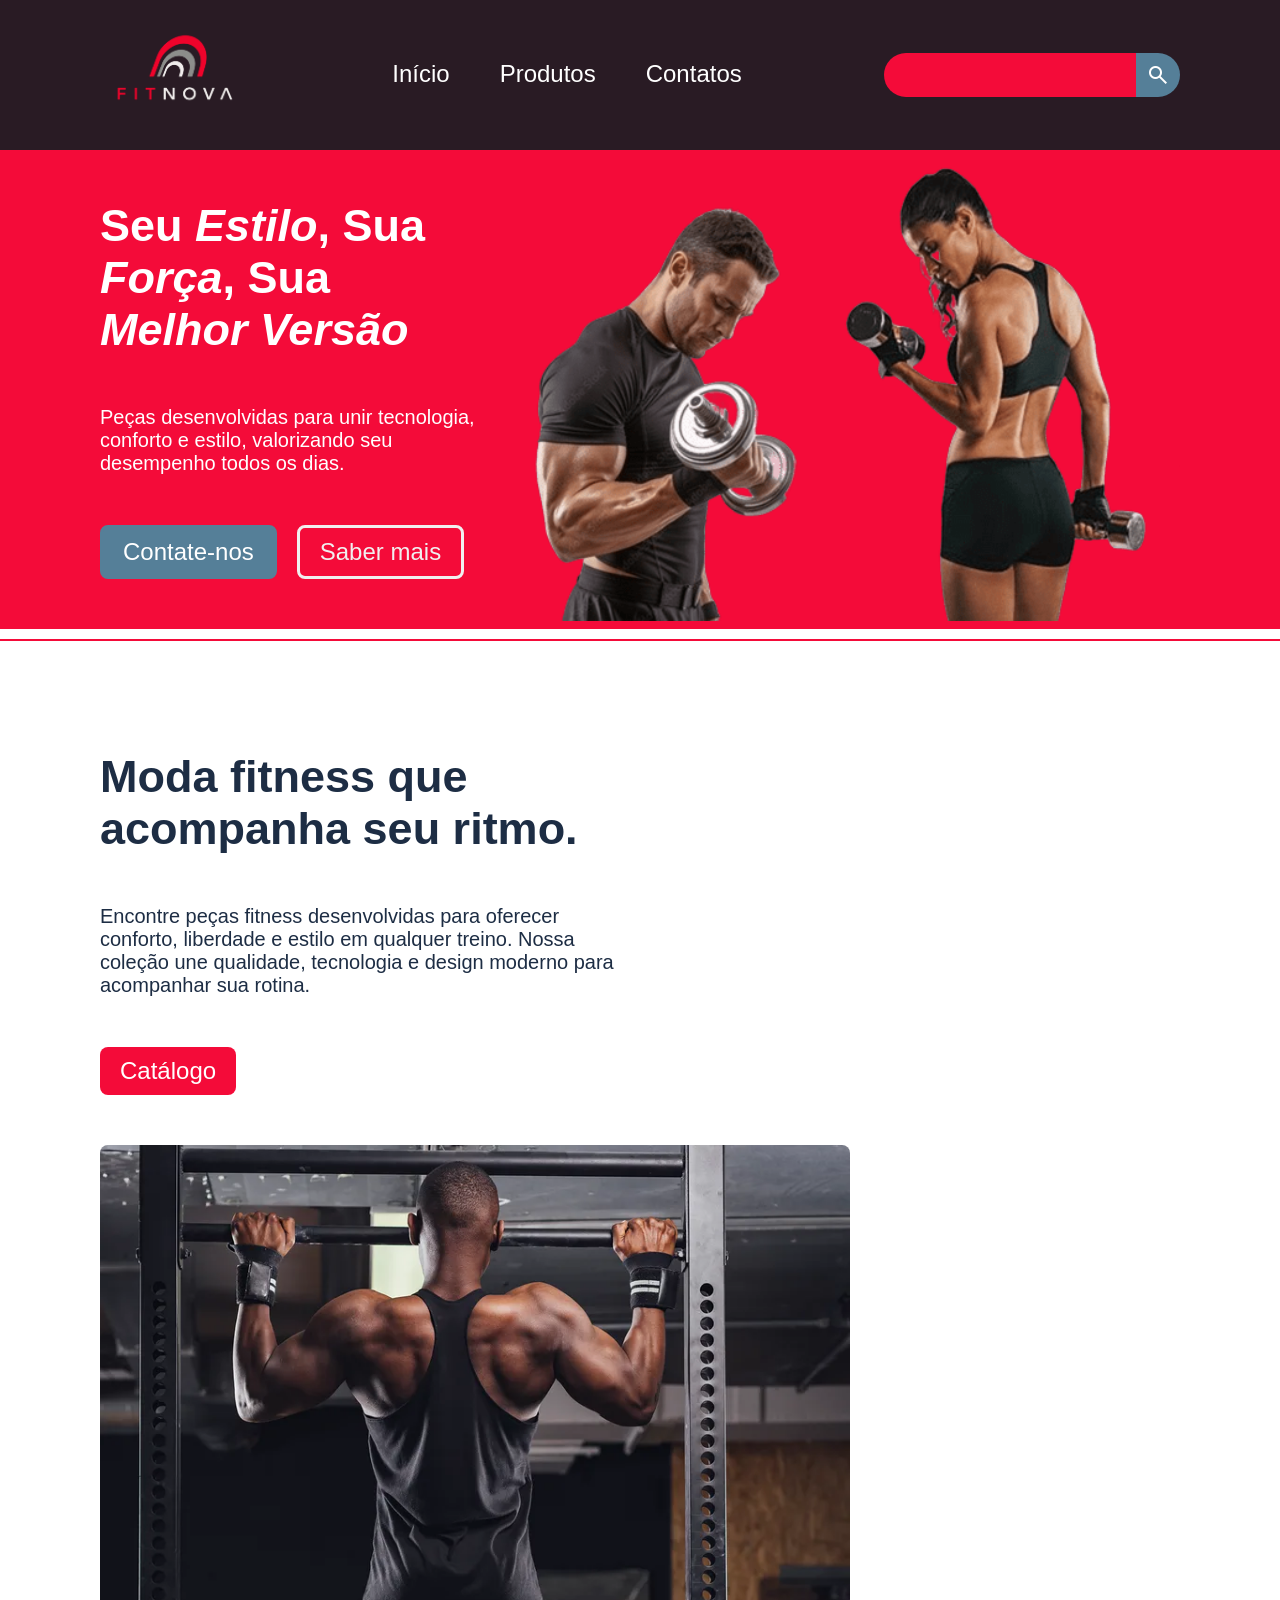
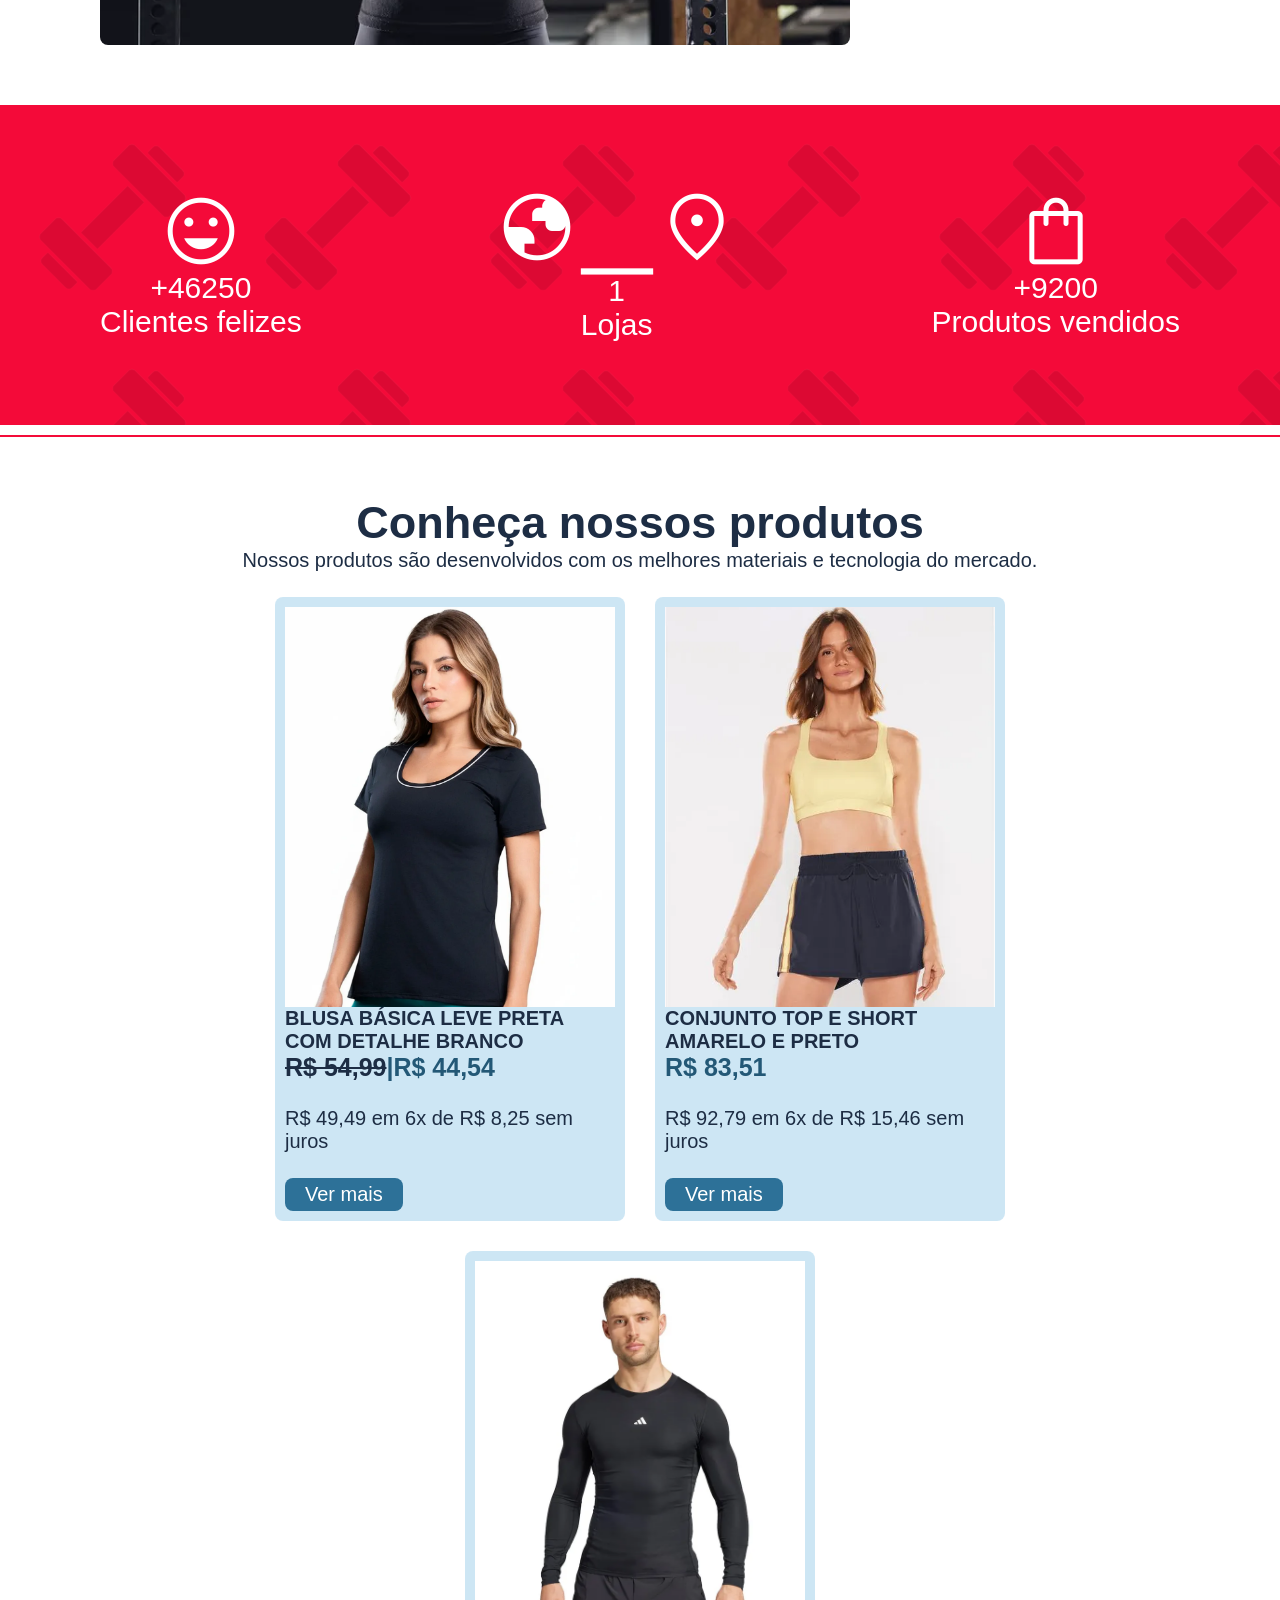
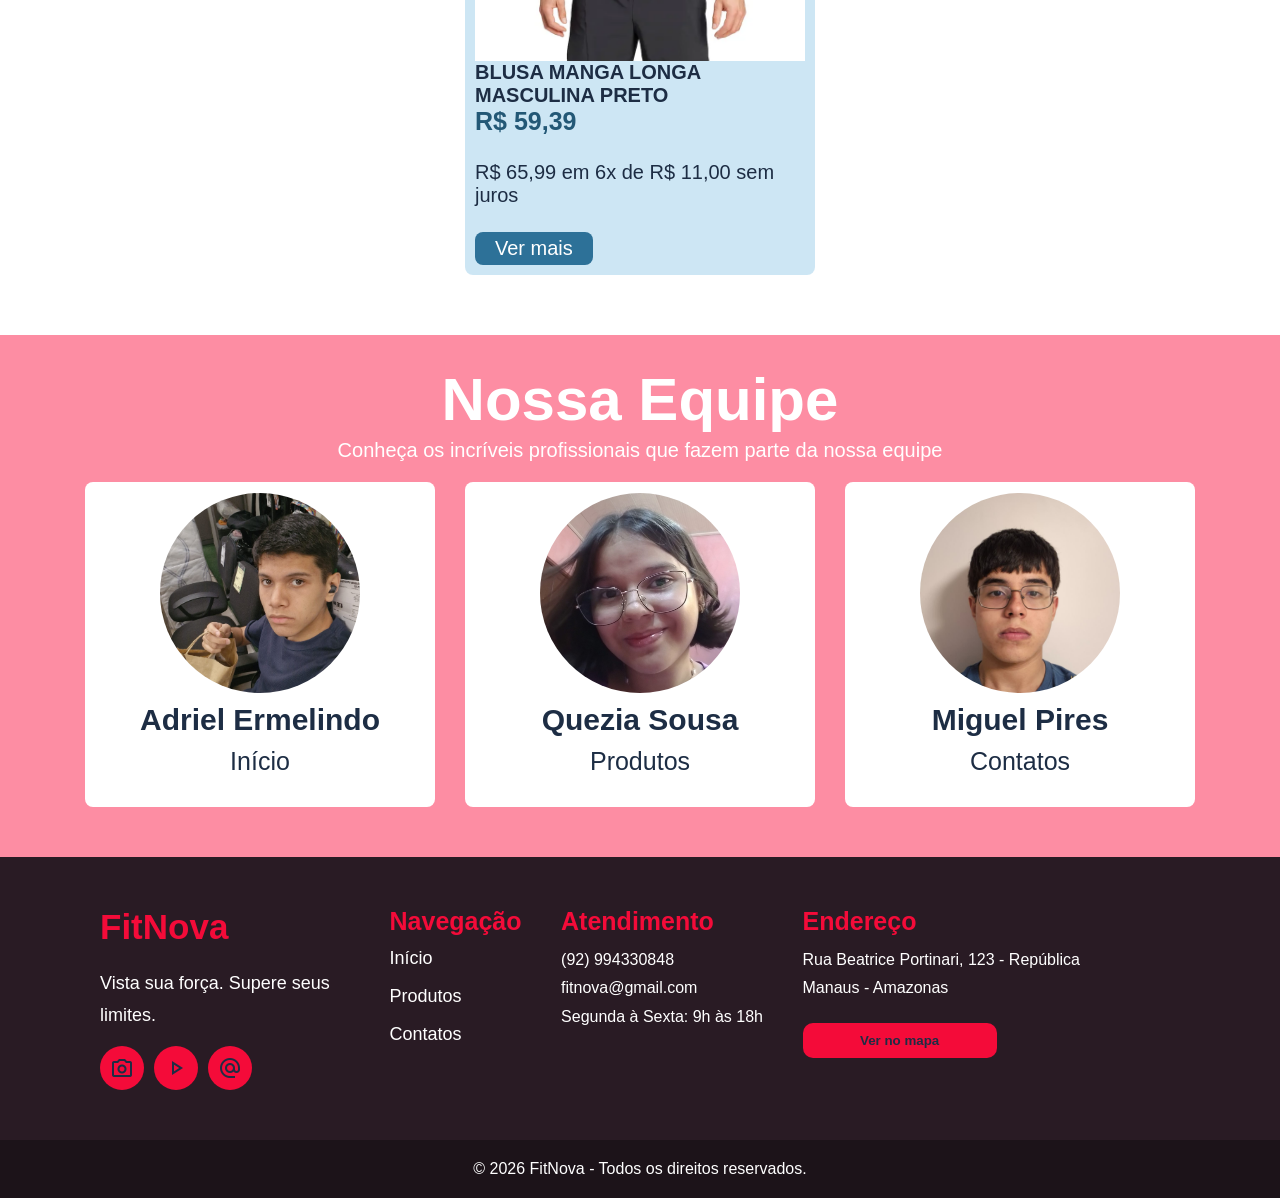
==== commit f4fea22c: "números do histórico alterados." ====
--- a/projeto-dw/index.html
+++ b/projeto-dw/index.html
@@ -21,7 +21,7 @@
         </nav>
 
         <div id="search">
-            <input type="text" name="" id="">
+            <input type="text">
             <span class="material-symbols-outlined">search</span>
         </div>
     </header>
@@ -57,16 +57,16 @@
     <div id="historico">
         <div class="card-historico">
             <span class="material-symbols-outlined">mood</span>
-            <p>(92) 99433-1163</p>
+            <p>+46250</p>
             <p>Clientes felizes</p>
         </div>
         <div class="card-historico">
             <a href="pages/contatos.html"><span class="material-symbols-outlined">globe_location_pin</span></a>
-            <p>(92) 99624-6143</p>
+            <p>1</p>
             <p>Lojas</p>
         </div>
         <div class="card-historico"><span class="material-symbols-outlined">shopping_bag</span>
-            <p>(92) 99145-0491</p>
+            <p>+9200</p>
             <p>Produtos vendidos</p>
         </div>
     </div>
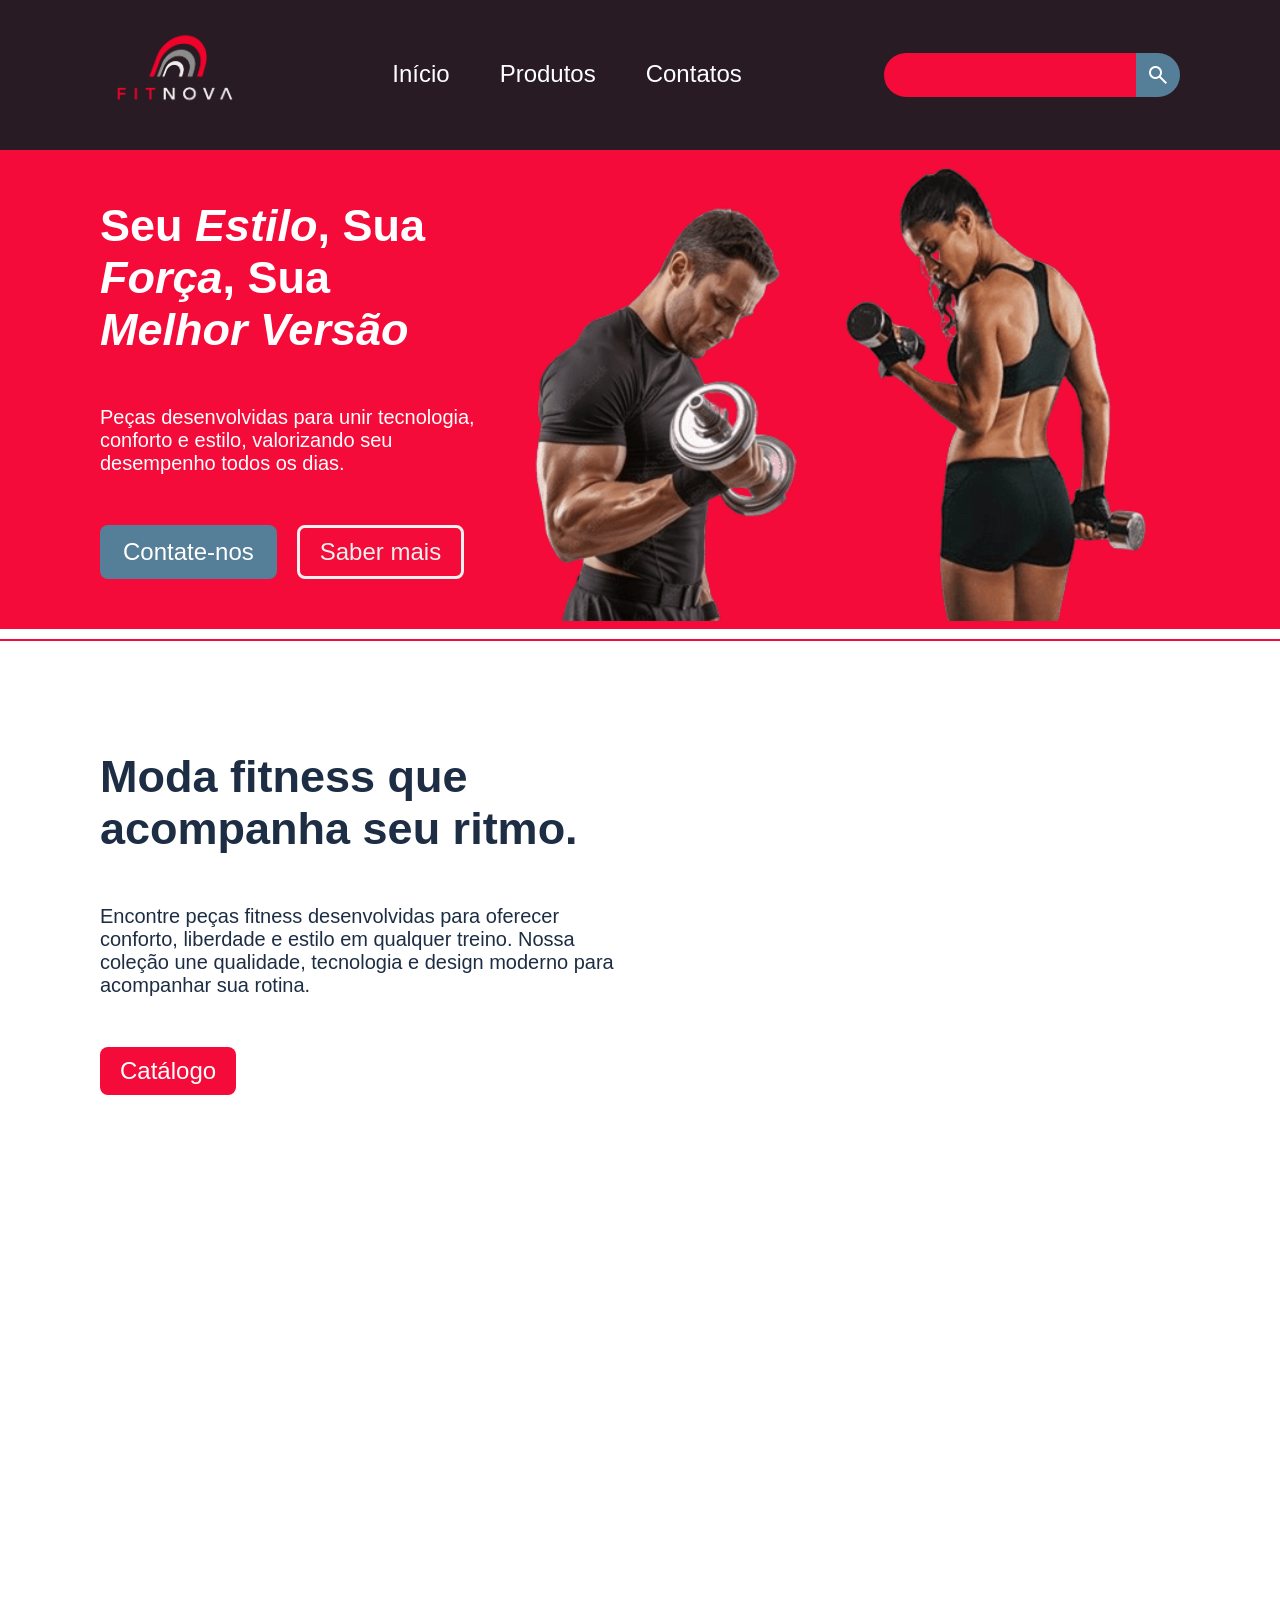
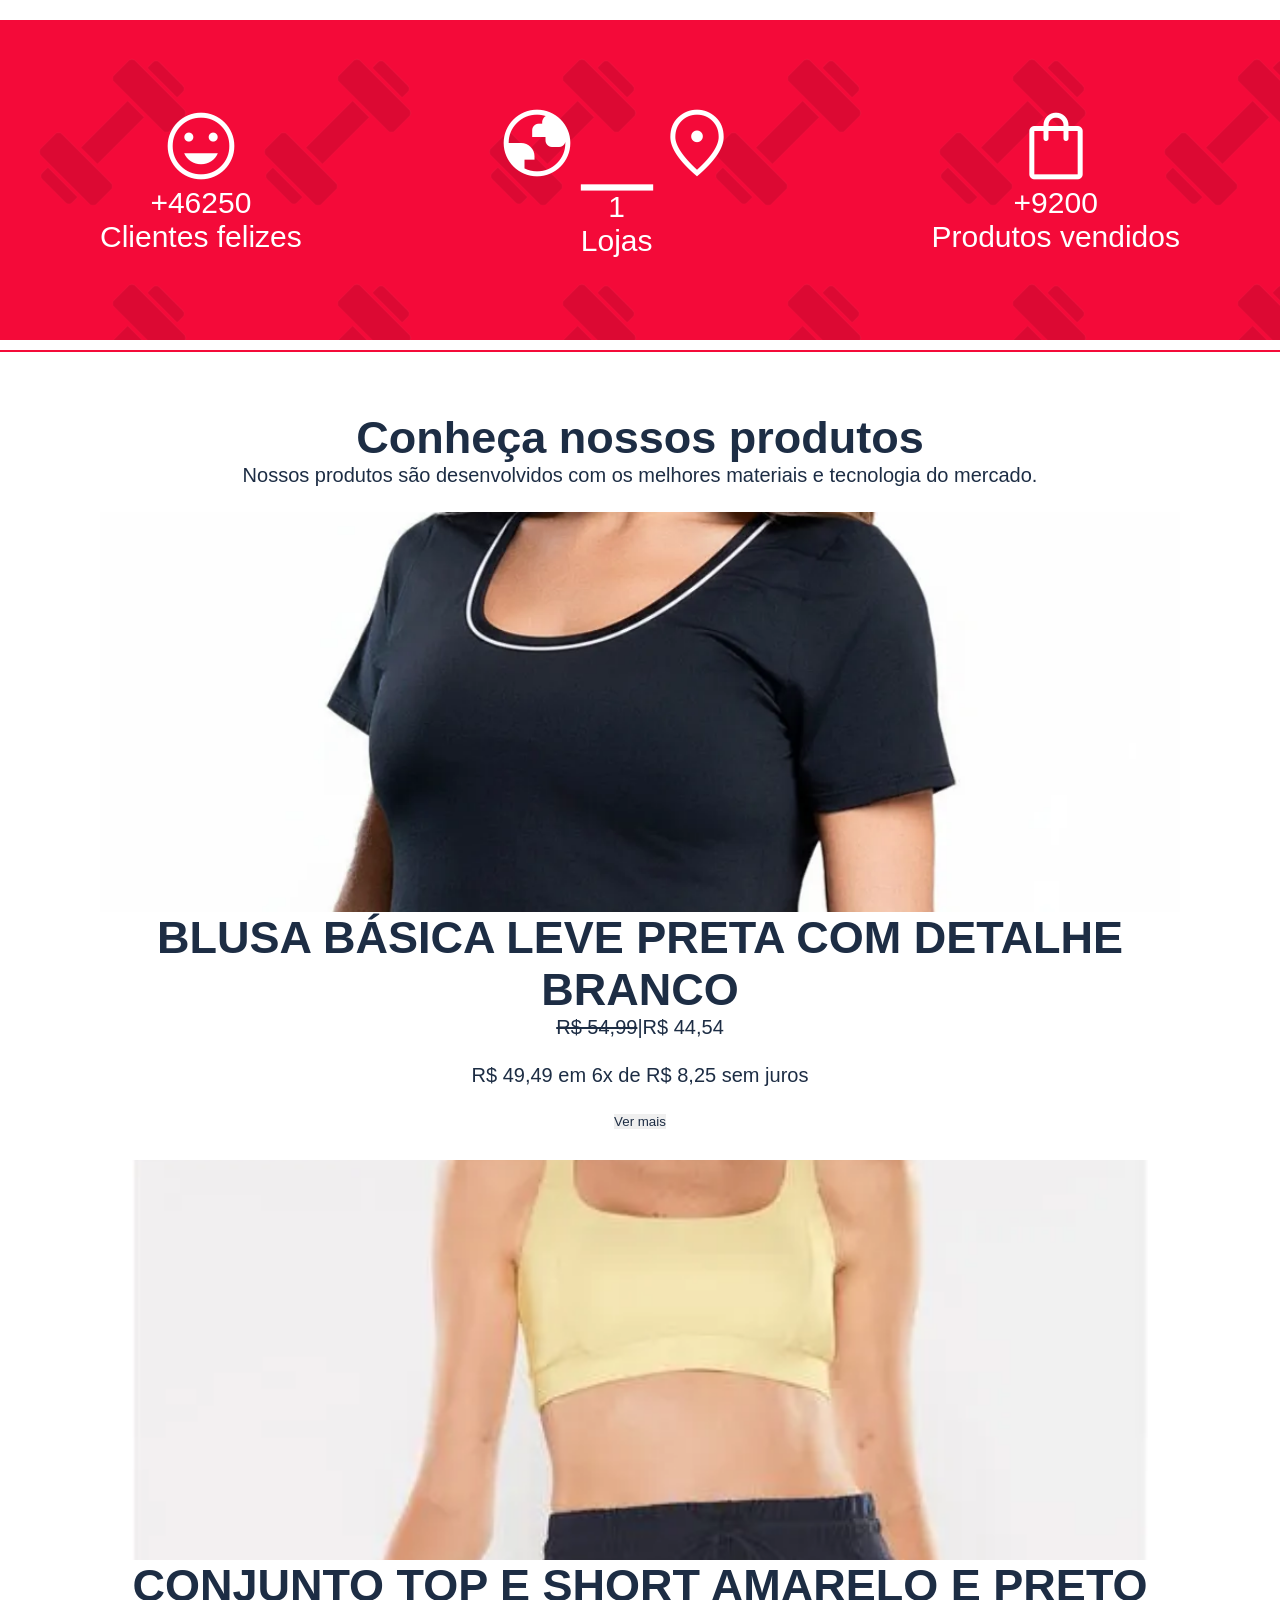
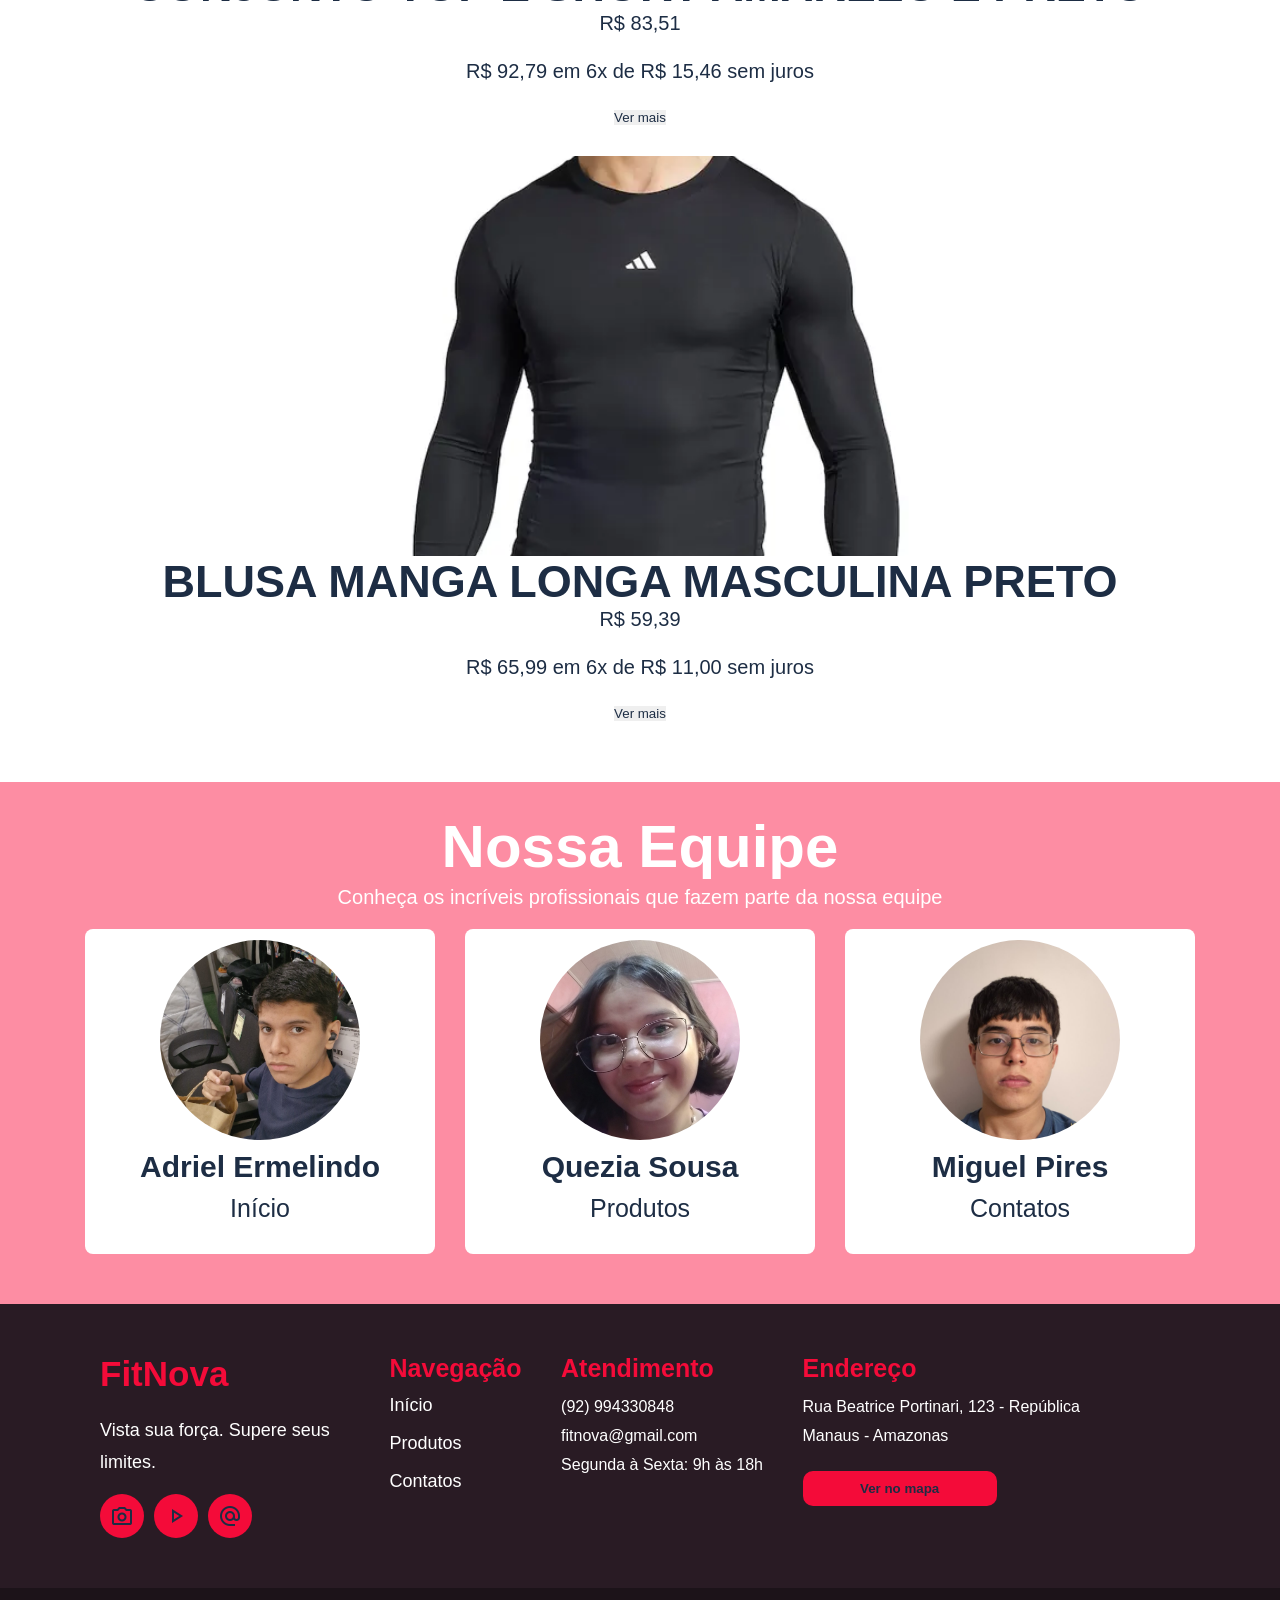
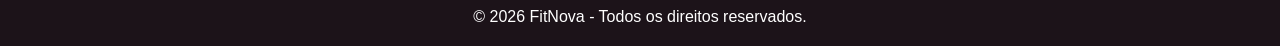
==== commit 662c7892: "Replace image with YouTube video iframe" ====
--- a/projeto-dw/index.html
+++ b/projeto-dw/index.html
@@ -50,7 +50,7 @@
             <p>Encontre peças fitness desenvolvidas para oferecer conforto, liberdade e estilo em qualquer treino. Nossa coleção une qualidade, tecnologia e design moderno para acompanhar sua rotina.</p>
             <a href="pages/produtos.html"><button id="primario">Catálogo</button></a>
         </div>
-            <img src="./img/strongback.webp" alt="">
+           <iframe width="750" height="415" src="https://www.youtube.com/embed/fL2SoK9XLm0?si=jBTvy7ioZDDmeIkN" title="YouTube video player" frameborder="0" allow="accelerometer; autoplay; clipboard-write; encrypted-media; gyroscope; picture-in-picture; web-share" referrerpolicy="strict-origin-when-cross-origin" allowfullscreen></iframe>
     </div>
 
     <!-- Histórico -->
@@ -80,7 +80,7 @@
         <p>Nossos produtos são desenvolvidos com os melhores materiais e tecnologia do mercado.</p>
 
         <div id="cards-services">
-            <div class="services-pet">
+            <div class="services-produtos">
                 <div id="image-services">
                     <div id="image">
                         <img src="./img/roupa1.webp" alt="">
@@ -91,7 +91,7 @@
                     <a href="pages/produtos.html"><button>Ver mais</button></a>
                 </div>
             </div>
-            <div class="services-pet">
+            <div class="services-produtos">
                 <div id="image-services">
                      <div id="image">
                         <img src="./img/roupa2.webp" alt="">
@@ -102,7 +102,7 @@
                     <a href="pages/produtos.html"><button>Ver mais</button></a>
                 </div>
             </div>
-            <div class="services-pet">
+            <div class="services-produtos">
                 <div id="image-services">
                      <div id="image">
                         <img src="./img/roupa3.webp" alt="">
@@ -183,4 +183,4 @@
 
 </body>
 
-</html>+</html>
